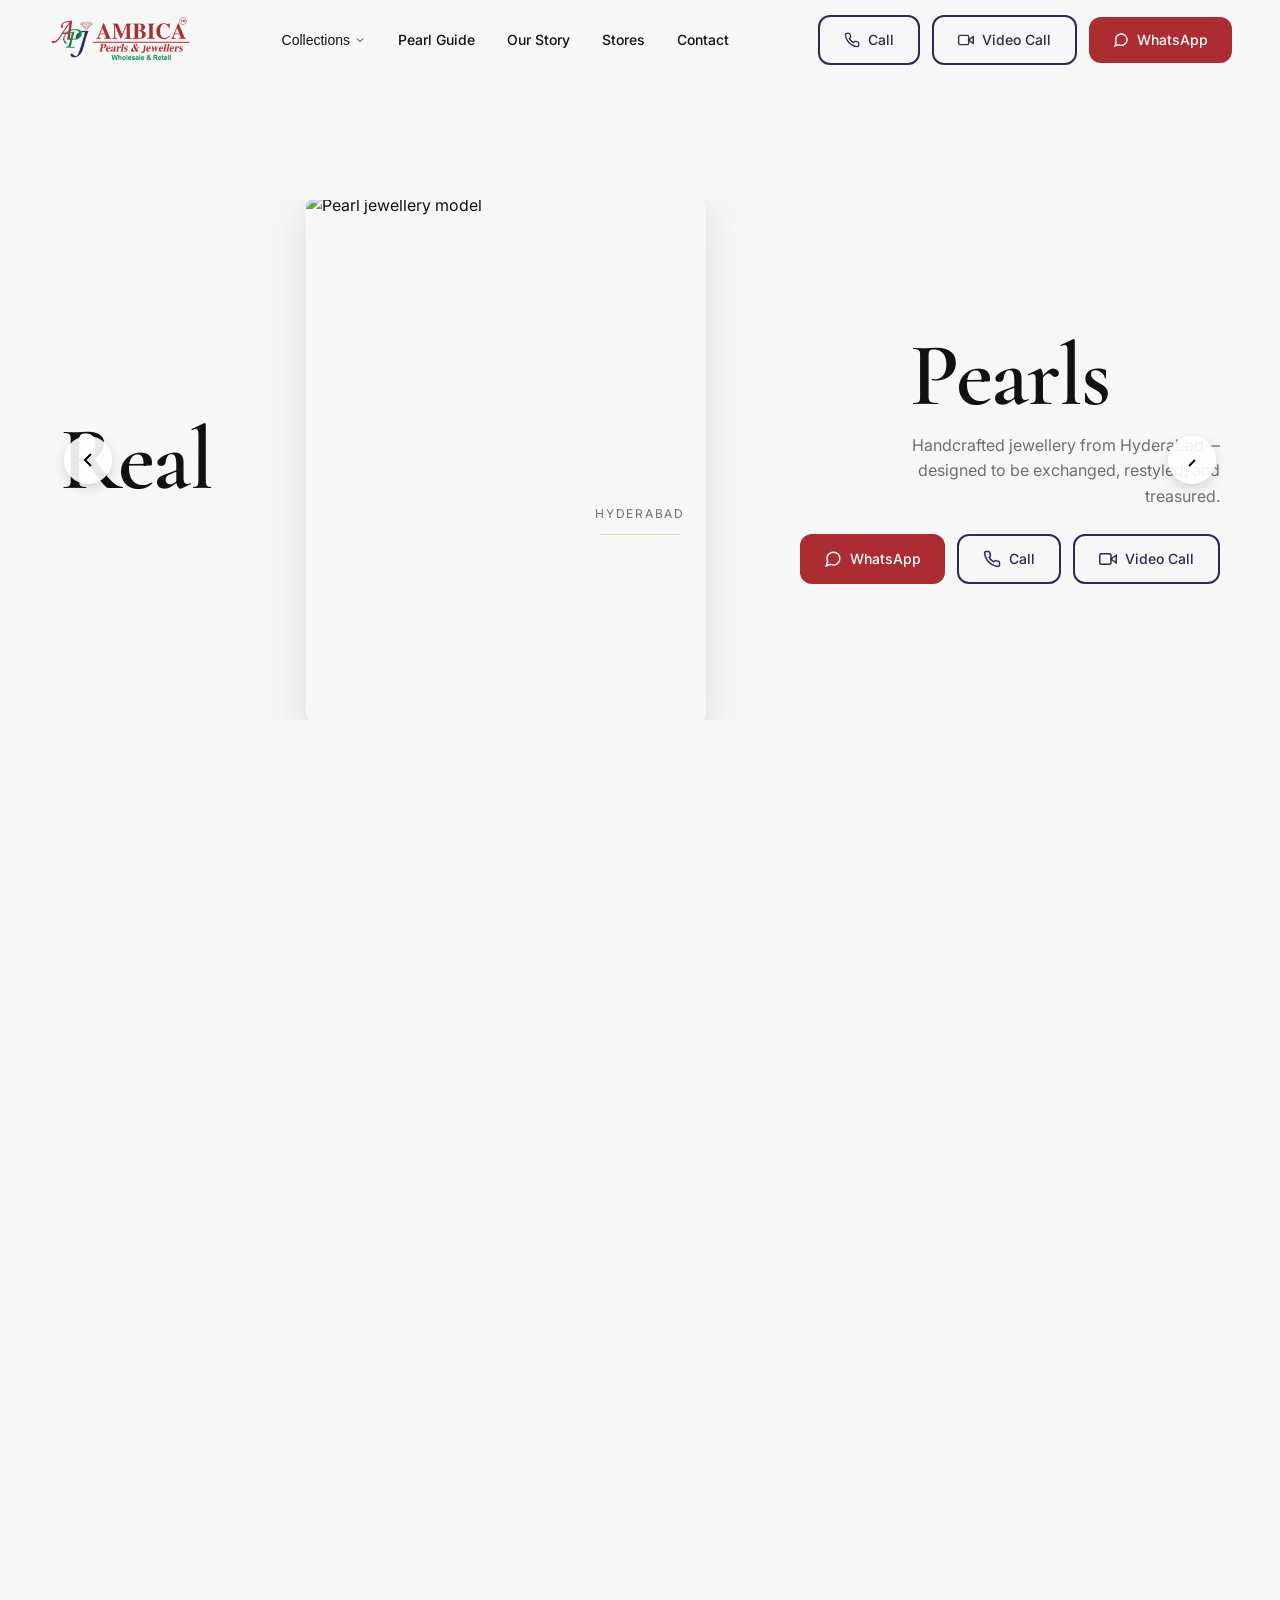
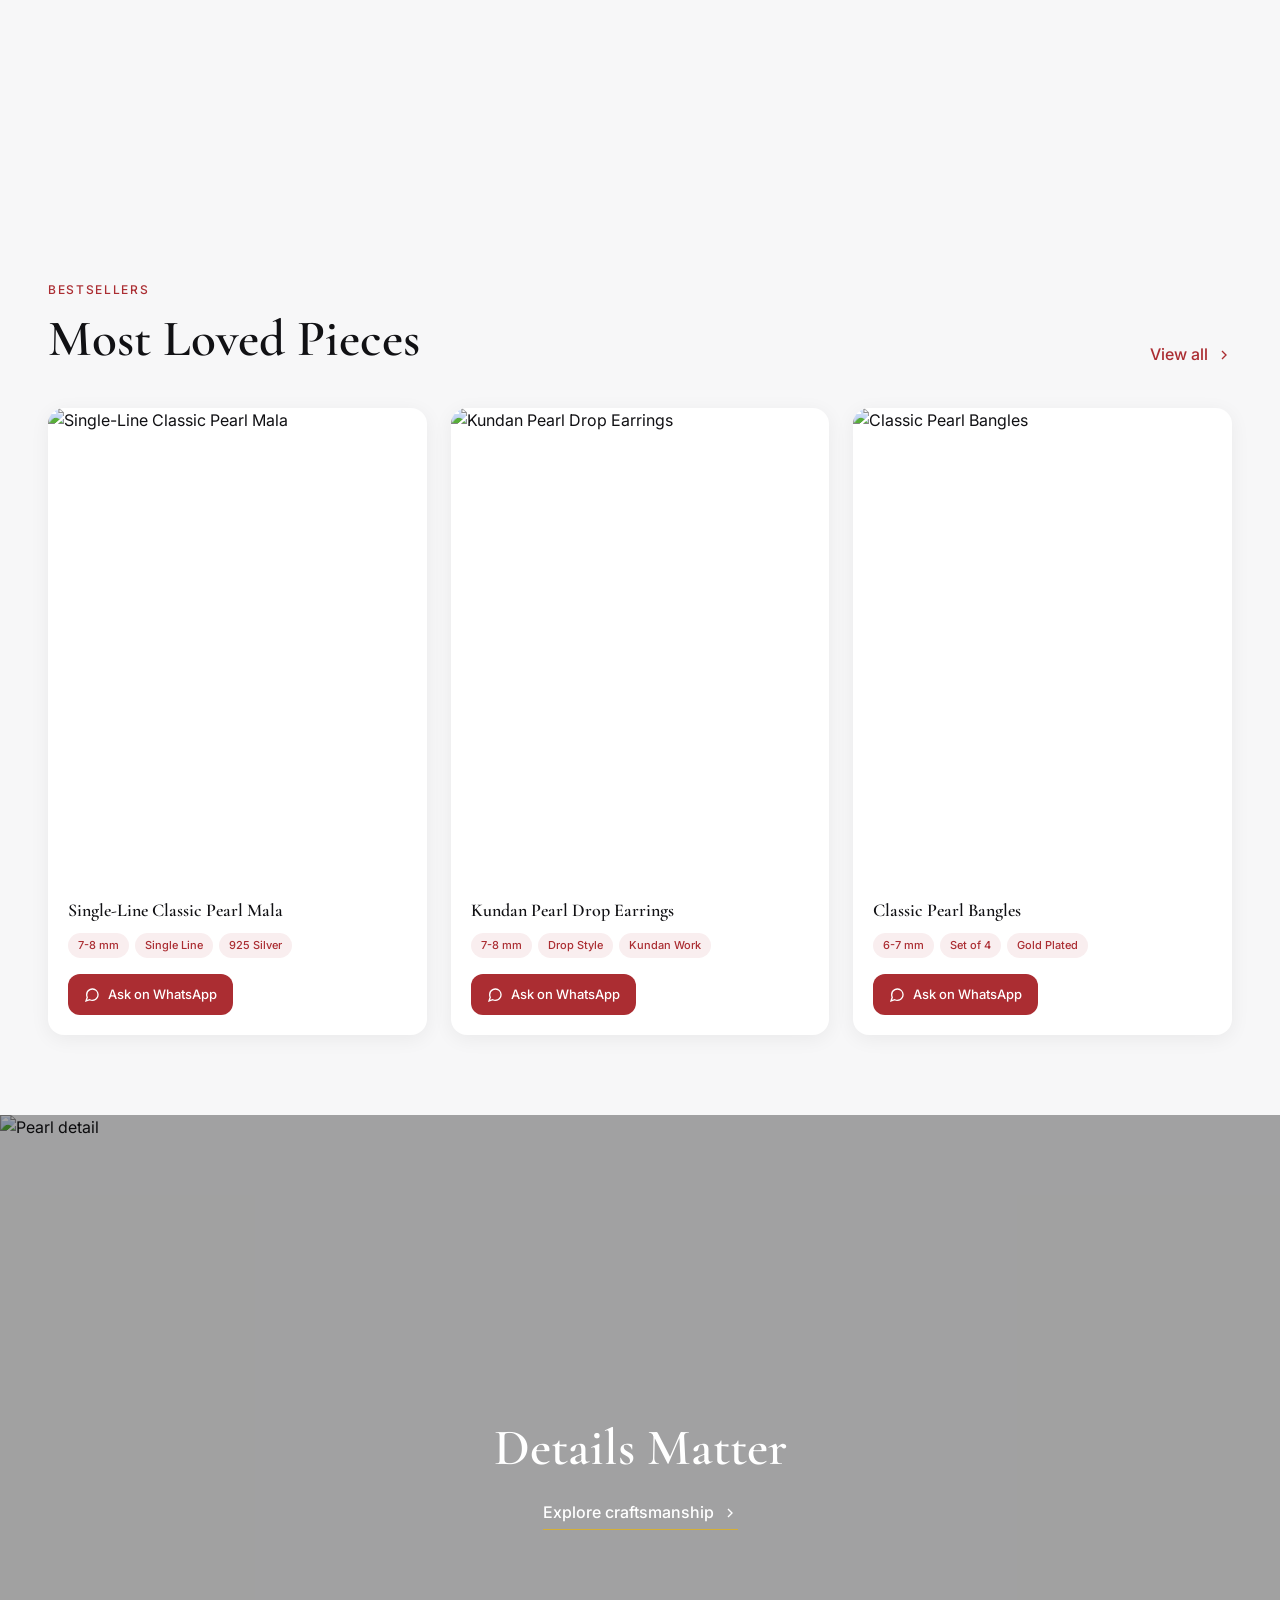
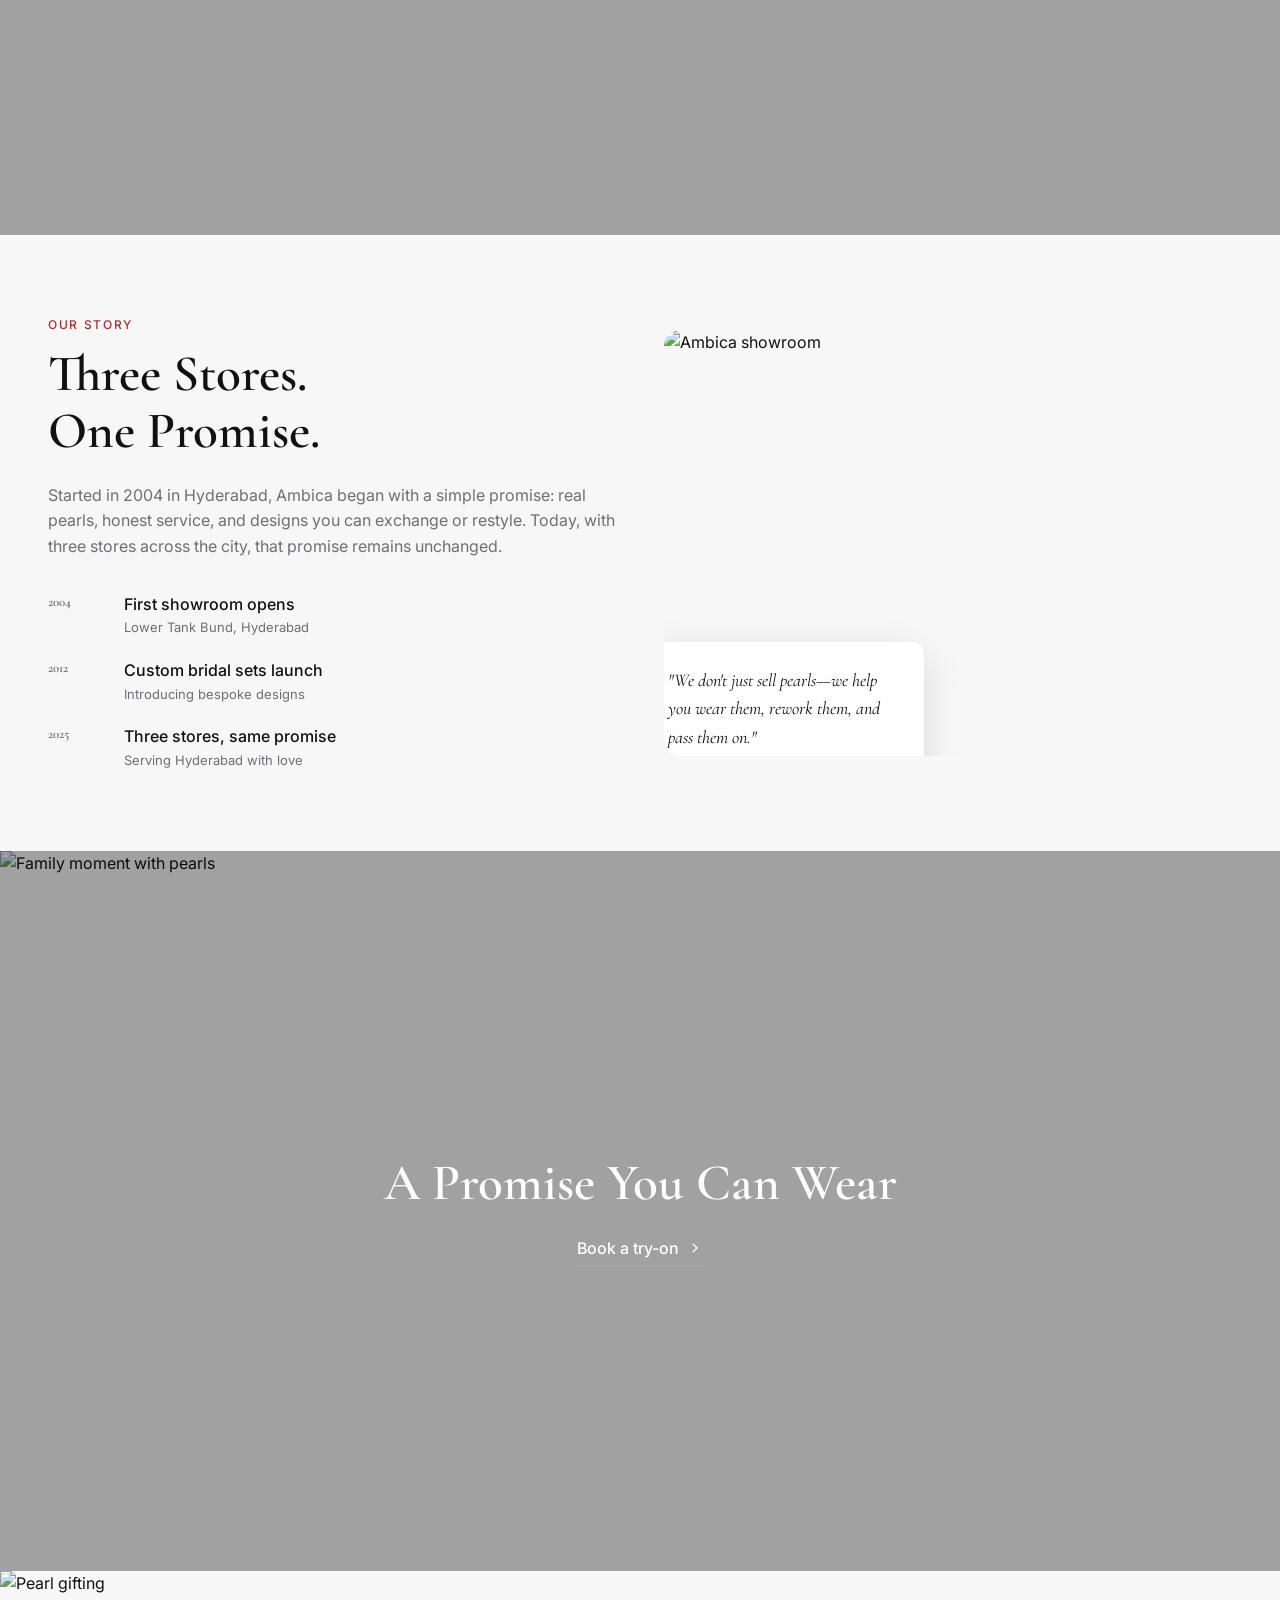
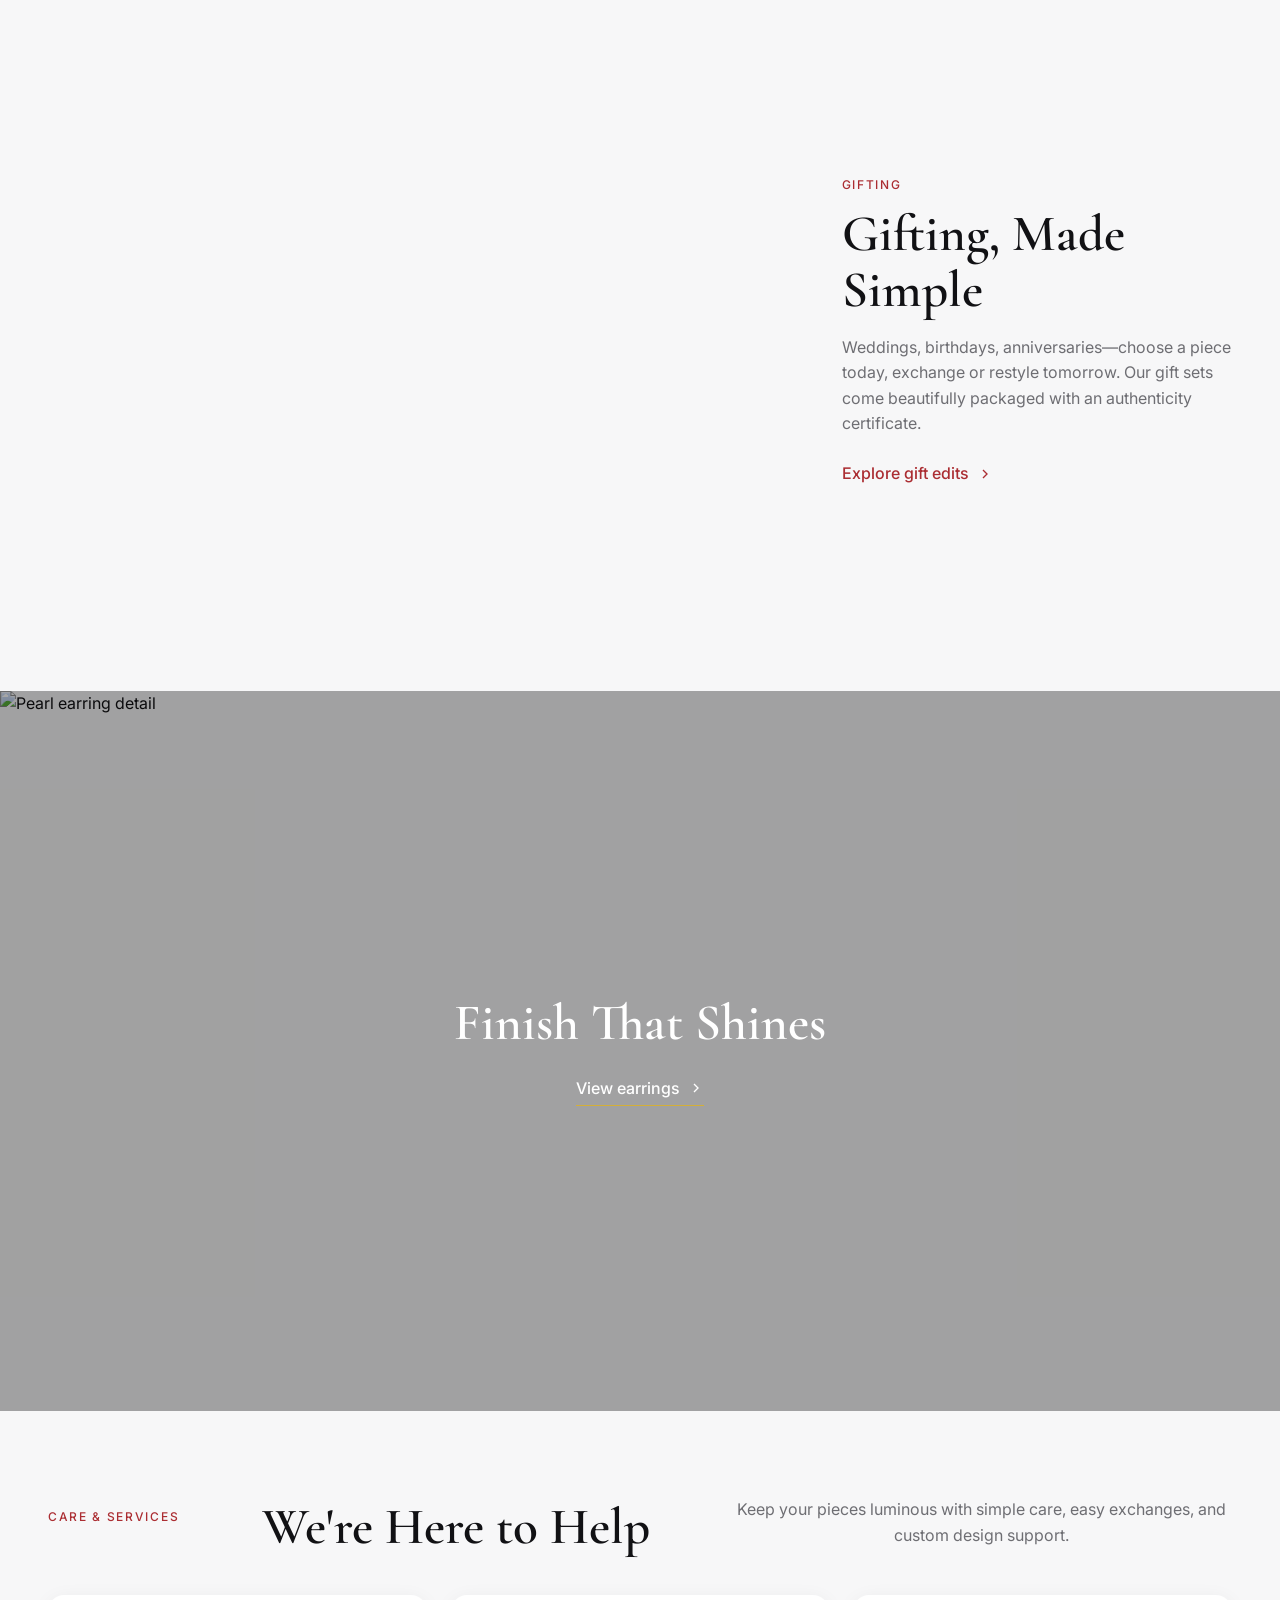
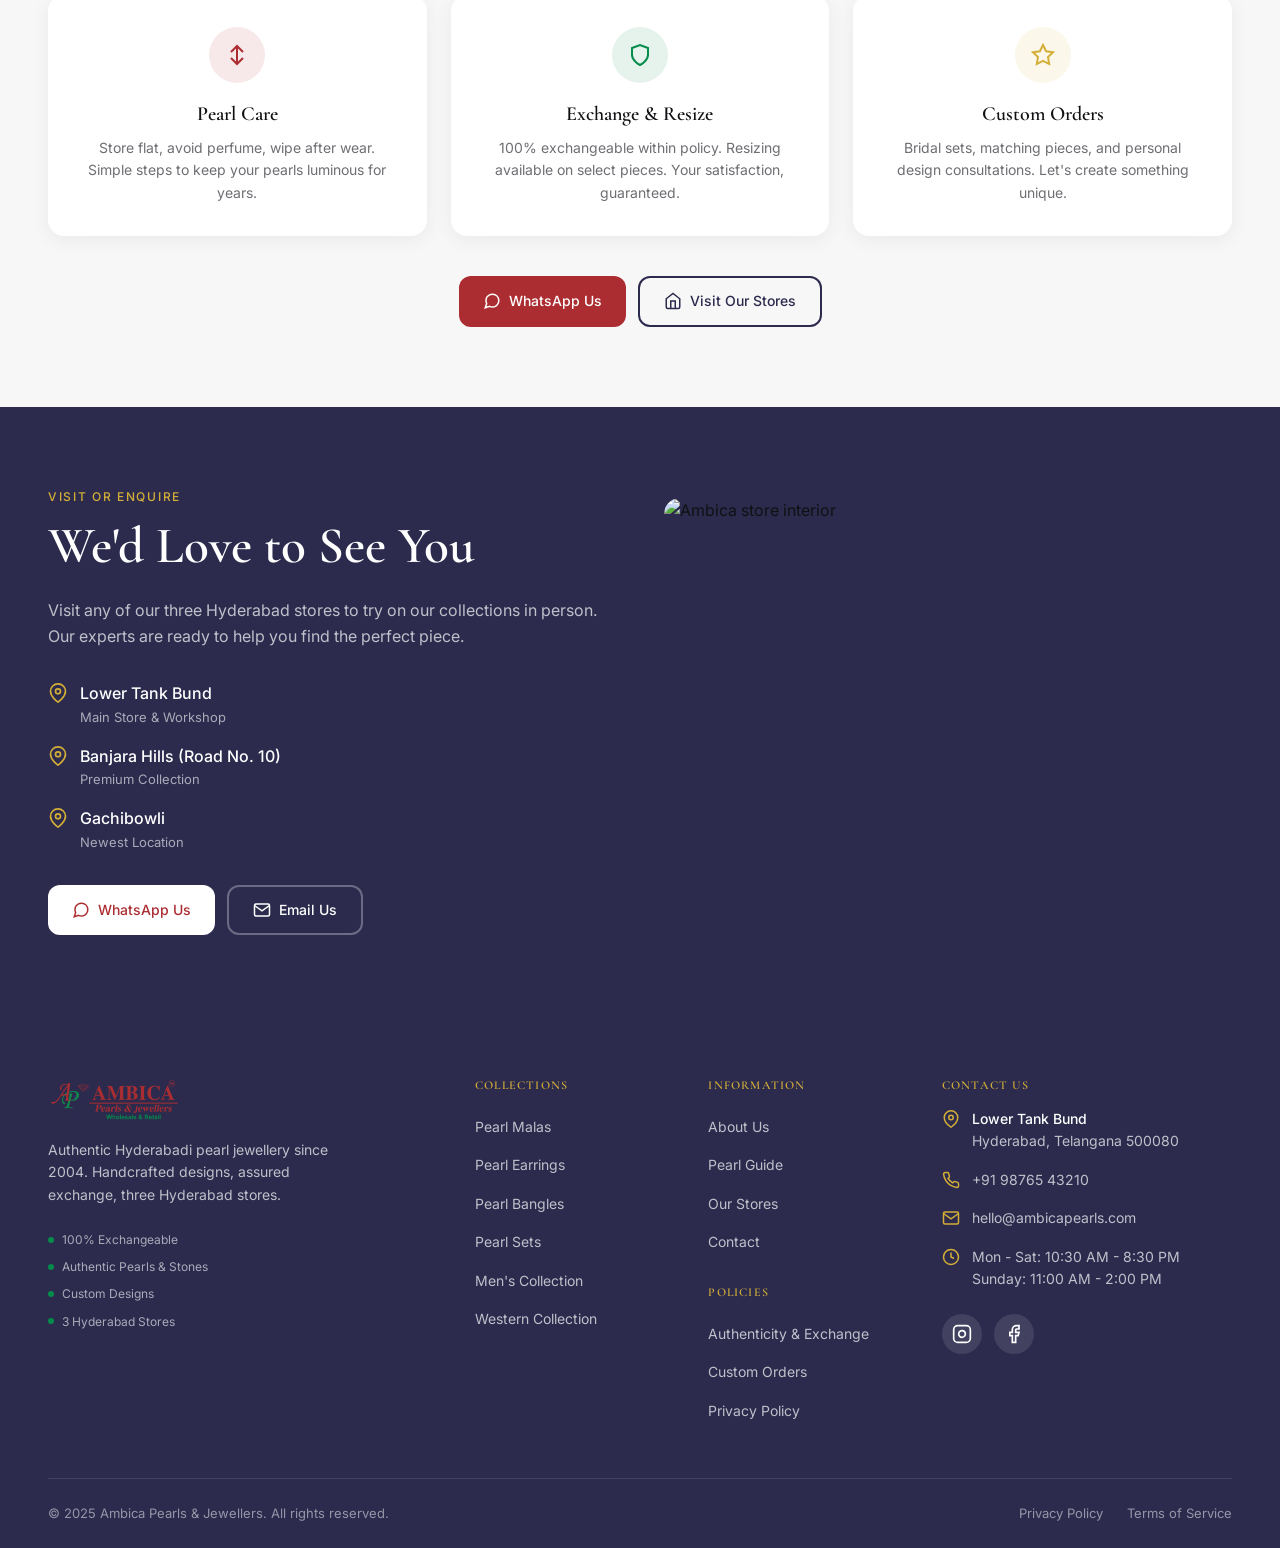
==== index.html @ e0e86882 "first commit" ====
<!DOCTYPE html>
<html lang="en">
<head>
    <meta charset="UTF-8">
    <meta name="viewport" content="width=device-width, initial-scale=1.0">
    <title>Ambica Pearls & Jewellers - Real Hyderabadi Pearl Jewellery</title>
    <meta name="description" content="Authentic pearls, handcrafted designs, assured exchange from our Hyderabad showrooms. Since 2004.">
    <link rel="preconnect" href="https://fonts.googleapis.com">
    <link rel="preconnect" href="https://fonts.gstatic.com" crossorigin>
    <link href="https://fonts.googleapis.com/css2?family=Bebas+Neue&family=Cormorant+Garamond:wght@400;500;600;700&family=Inter:wght@300;400;500;600;700&family=Great+Vibes&display=swap" rel="stylesheet">
    <style>
        :root {
            --primary: #ab2d32;
            --primary-dark: #8a2529;
            --navy: #2c2b4e;
            --secondary: #058c4b;
            --pearl: #f7f7f8;
            --gold: #d4af37;
            --text-dark: #111114;
            --text-muted: #6E6E73;
            --white: #ffffff;
        }
        * { box-sizing: border-box; margin: 0; padding: 0; }
        html { scroll-behavior: smooth; }
        body { 
            font-family: 'Inter', -apple-system, BlinkMacSystemFont, sans-serif; 
            background: var(--pearl); 
            color: var(--text-dark); 
            line-height: 1.6; 
        }
        img { max-width: 100%; height: auto; display: block; }
        a { text-decoration: none; color: inherit; }
        h1, h2, h3, h4 { font-family: 'Cormorant Garamond', serif; font-weight: 600; line-height: 1.1; }
        h1 { font-size: clamp(48px, 7vw, 112px); letter-spacing: -0.02em; }
        h2 { font-size: clamp(32px, 4vw, 56px); }
        h3 { font-size: clamp(20px, 2vw, 28px); }
        .container { width: 100%; max-width: 1280px; margin: 0 auto; padding: 0 24px; }
        .btn { display: inline-flex; align-items: center; justify-content: center; gap: 8px; padding: 12px 24px; border-radius: 12px; font-size: 14px; font-weight: 500; transition: all 0.3s ease; cursor: pointer; border: none; }
        .btn-primary { background: var(--primary); color: var(--white); }
        .btn-primary:hover { background: var(--primary-dark); transform: translateY(-2px); }
        .btn-outline { background: transparent; color: var(--navy); border: 2px solid var(--navy); }
        .btn-outline:hover { background: var(--navy); color: var(--white); }
        .btn-light { background: var(--white); color: var(--primary); }
        .btn-sm { padding: 10px 16px; font-size: 13px; }
        .section-label { display: block; font-size: 12px; text-transform: uppercase; letter-spacing: 0.14em; color: var(--primary); margin-bottom: 12px; font-weight: 500; }
        .section-label.light { color: var(--gold); }
        .link-arrow { display: inline-flex; align-items: center; gap: 8px; color: var(--primary); font-weight: 500; transition: all 0.3s ease; }
        .link-arrow:hover { gap: 12px; }
        .link-underline { display: inline-flex; align-items: center; gap: 8px; color: var(--white); border-bottom: 1px solid var(--gold); padding-bottom: 4px; transition: all 0.3s ease; }
        .link-underline:hover { color: var(--gold); }
        
        /* Header */
        .header { position: fixed; top: 0; left: 0; right: 0; z-index: 1000; background: transparent; transition: all 0.3s ease; }
        .header.scrolled { background: rgba(255, 255, 255, 0.95); backdrop-filter: blur(10px); box-shadow: 0 2px 10px rgba(0,0,0,0.05); }
        .header-inner { display: flex; align-items: center; justify-content: space-between; height: 80px; }
        .logo { display: flex; align-items: baseline; gap: 8px; }
        .logo-main { font-family: 'Cormorant Garamond', serif; font-size: 28px; font-weight: 600; color: var(--navy); }
        .logo-sub { font-family: 'Great Vibes', cursive; font-size: 20px; color: var(--gold); }
        .nav-desktop { display: none; align-items: center; gap: 32px; }
        .nav-link { font-size: 14px; font-weight: 500; color: var(--text-dark); transition: all 0.3s ease; display: flex; align-items: center; gap: 4px; background: none; border: none; cursor: pointer; }
        .nav-link:hover { color: var(--primary); }
        .nav-dropdown { position: relative; }
        .dropdown-menu { position: absolute; top: 100%; left: 0; margin-top: 8px; background: var(--white); border-radius: 12px; box-shadow: 0 12px 40px rgba(0,0,0,0.12); padding: 8px 0; min-width: 200px; opacity: 0; visibility: hidden; transform: translateY(-10px); transition: all 0.3s ease; }
        .nav-dropdown:hover .dropdown-menu { opacity: 1; visibility: visible; transform: translateY(0); }
        .dropdown-menu a { display: block; padding: 10px 20px; font-size: 14px; color: var(--text-dark); transition: all 0.3s ease; }
        .dropdown-menu a:hover { background: var(--pearl); color: var(--primary); }
        .header-actions { display: none; align-items: center; gap: 12px; }
        .menu-toggle { display: flex; align-items: center; justify-content: center; width: 44px; height: 44px; background: none; border: none; cursor: pointer; color: var(--navy); }
        
        /* Mobile Menu */
        .mobile-menu { position: fixed; top: 0; left: 0; right: 0; bottom: 0; background: var(--white); z-index: 1100; transform: translateX(100%); transition: transform 0.3s ease; overflow-y: auto; }
        .mobile-menu.active { transform: translateX(0); }
        .mobile-menu-header { display: flex; align-items: center; justify-content: space-between; padding: 20px 24px; border-bottom: 1px solid rgba(0,0,0,0.08); }
        .menu-close { width: 44px; height: 44px; display: flex; align-items: center; justify-content: center; background: none; border: none; cursor: pointer; }
        .mobile-menu-content { padding: 24px; }
        .mobile-section { margin-bottom: 24px; }
        .mobile-section h4 { font-size: 12px; text-transform: uppercase; letter-spacing: 0.1em; color: var(--text-muted); margin-bottom: 12px; }
        .mobile-section a { display: block; padding: 12px 0; font-size: 16px; color: var(--text-dark); border-bottom: 1px solid rgba(0,0,0,0.05); }
        .mobile-section a:hover { color: var(--primary); }
        .mobile-actions { display: flex; flex-direction: column; gap: 12px; margin-top: 32px; }
        .mobile-actions .btn { justify-content: center; }
        
        /* Hero Section */
        .hero { position: relative; min-height: 100vh; display: flex; align-items: center; justify-content: center; background: var(--pearl); padding: 100px 24px 80px; overflow: hidden; }
        .hero-carousel {
            position: relative;
            width: 100%;
            min-height: 520px;
            display: flex;
            align-items: center;
            justify-content: center;
            overflow: hidden;
        }
        .carousel-container {
            position: relative;
            width: 100%;
            height: 100%;
        }
        .carousel-slide {
            position: absolute;
            top: 0;
            left: 0;
            width: 100%;
            height: 100%;
            display: flex;
            align-items: center;
            justify-content: center;
            opacity: 0;
            transition: opacity 0.6s ease;
        }
        .carousel-slide.active {
            opacity: 1;
            z-index: 1;
        }
        .hero-badge { position: absolute; top: 40px; left: 50%; transform: translateX(-50%); text-align: center; z-index: 10; }
        .hero-badge span { font-size: 12px; text-transform: uppercase; letter-spacing: 0.14em; color: var(--text-muted); }
        .hero-line { width: 80px; height: 1px; background: var(--gold); margin: 8px auto 0; opacity: 0.35; }
        .hero-content {
            display: flex;
            flex-direction: column;
            align-items: center;
            text-align: center;
            gap: 32px;
            width: 100%;
            max-width: 1200px;
            position: relative;
            z-index: 5;
            padding: 0 20px;
        }
        .hero-headline-left, .hero-headline-right { z-index: 10; }
        .hero-headline-left {
            min-height: 72px;
            display: flex;
            align-items: center;
            justify-content: center;
        }
        .hero-headline-right {
            min-height: 200px;
            display: flex;
            flex-direction: column;
            align-items: center;
            justify-content: flex-start;
        }
        .hero-headline-left h1, .hero-headline-right h1 { color: var(--text-dark); line-height: 0.9; }
        .hero-portrait {
            width: 280px;
            max-width: 100%;
            aspect-ratio: 3/4;
            border-radius: 16px;
            overflow: hidden;
            box-shadow: 0 12px 40px rgba(0,0,0,0.12);
            flex-shrink: 0;
        }
        .hero-portrait img { width: 100%; height: 100%; object-fit: cover; }
        .hero-headline-right p { max-width: 320px; margin: 16px auto 0; color: var(--text-muted); font-size: 16px; }
        .hero-buttons { display: flex; gap: 12px; justify-content: center; margin-top: 24px; flex-wrap: wrap; }
        .hero-micro { position: absolute; bottom: 40px; left: 24px; right: 24px; display: flex; justify-content: space-between; font-size: 13px; color: var(--text-muted); }
        .carousel-btn {
            position: absolute;
            top: 50%;
            transform: translateY(-50%);
            background: rgba(255,255,255,0.9);
            border: none;
            width: 48px;
            height: 48px;
            border-radius: 50%;
            display: flex;
            align-items: center;
            justify-content: center;
            cursor: pointer;
            transition: all 0.3s ease;
            z-index: 20;
            box-shadow: 0 4px 12px rgba(0,0,0,0.15);
        }
        .carousel-btn:hover {
            background: var(--primary);
            color: white;
        }
        .carousel-btn-prev {
            left: 16px;
        }
        .carousel-btn-next {
            right: 16px;
        }
        @media (min-width: 768px) {
            .carousel-btn-prev { left: 40px; }
            .carousel-btn-next { right: 40px; }
        }
        .carousel-indicators {
            position: absolute;
            bottom: 60px;
            left: 50%;
            transform: translateX(-50%);
            display: flex;
            gap: 12px;
            z-index: 20;
        }
        .carousel-indicator {
            width: 12px;
            height: 12px;
            border-radius: 50%;
            border: 2px solid rgba(0,0,0,0.3);
            background: transparent;
            cursor: pointer;
            transition: all 0.3s ease;
        }
        .carousel-indicator.active {
            background: var(--primary);
            border-color: var(--primary);
        }
        
        /* Statement Section - Horizontal Scrolling Version */
        .panel .statement-image {
            position: absolute;
            inset: 0;
        }
        .panel .statement-image img {
            width: 100%;
            height: 100%;
            object-fit: cover;
            object-position: center;
        }
        .panel .statement-overlay {
            position: absolute;
            inset: 0;
            background: linear-gradient(180deg, rgba(0,0,0,0.6) 0%, rgba(0,0,0,0.3) 100%);
            pointer-events: none;
        }
        .panel .statement-content {
            position: absolute;
            inset: 0;
            z-index: 1;
            display: flex;
            flex-direction: column;
            align-items: center;
            justify-content: center;
            text-align: center;
            padding: 24px;
            color: var(--white);
        }
        .panel .statement-content h2 {
            max-width: 800px;
            margin-bottom: 24px;
            font-size: clamp(36px, 5vw, 64px);
            line-height: 1.1;
        }
        .panel .statement-content .link-underline {
            color: white;
            text-decoration: none;
            font-weight: 500;
            display: inline-flex;
            align-items: center;
            gap: 8px;
            transition: all 0.3s ease;
            margin-bottom: 60px;
        }
        .panel .statement-content .link-underline:hover {
            transform: translateX(4px);
        }
        
        /* Regular Statement Sections - Fixed */
        .statement-section { position: relative; height: 80vh; min-height: 500px; overflow: hidden; }
        .statement-section .statement-image { position: absolute; inset: 0; }
        .statement-section .statement-image img { width: 100%; height: 100%; object-fit: cover; object-position: center; }
        .statement-section .statement-overlay { position: absolute; inset: 0; background: rgba(0,0,0,0.35); pointer-events: none; }
        .statement-section .statement-content { position: absolute; inset: 0; z-index: 1; display: flex; flex-direction: column; align-items: center; justify-content: center; text-align: center; padding: 24px; color: var(--white); }
        .statement-section .statement-content h2 { max-width: 800px; margin-bottom: 24px; font-size: clamp(32px, 4vw, 56px); line-height: 1.1; }
        .statement-section .statement-content .link-underline { color: white; text-decoration: none; font-weight: 500; display: inline-flex; align-items: center; gap: 8px; transition: all 0.3s ease; }
        .statement-section .statement-content .link-underline:hover { transform: translateX(4px); }
        
        /* Collections Panel - Horizontal Scrolling Version */
        .panel .collections-image {
            position: absolute;
            inset: 0;
        }
        .panel .collections-image img {
            width: 100%;
            height: 100%;
            object-fit: cover;
            object-position: center;
        }
        .panel .collections-content {
            position: absolute;
            inset: 0;
            z-index: 1;
            display: flex;
            flex-direction: column;
            justify-content: center;
            padding: 48px 24px;
            background: rgba(255,255,255,0.95);
            backdrop-filter: blur(10px);
            max-width: 600px;
            margin: 0 auto;
            border-radius: 24px;
            box-shadow: 0 20px 60px rgba(0,0,0,0.1);
        }
        .panel .collections-content .section-label {
            font-size: 12px;
            text-transform: uppercase;
            letter-spacing: 0.14em;
            color: var(--primary);
            margin-bottom: 12px;
        }
        .panel .collections-content h2 {
            font-size: clamp(32px, 4vw, 48px);
            margin-bottom: 20px;
            color: var(--text-dark);
            line-height: 1.1;
        }
        .panel .collections-content p {
            color: var(--text-muted);
            margin-bottom: 30px;
            line-height: 1.6;
        }
        .panel .collections-content .link-arrow {
            color: var(--primary);
            text-decoration: none;
            font-weight: 600;
            display: inline-flex;
            align-items: center;
            gap: 8px;
            transition: all 0.3s ease;
            align-self: flex-start;
        }
        .panel .collections-content .link-arrow:hover {
            transform: translateX(4px);
        }
        
        /* Full-screen panel stack (GSAP wheel animation area) */
        body { 
            overflow-x: hidden; 
            margin: 0;
            padding: 0;
        }
        .full-screen { 
            display: block; 
            width: 100%; 
            height: 100vh; 
            overflow: hidden; 
        }
        #panels {
            position: relative;
            width: 100%;
            height: 100vh;
            overflow: hidden;
        }
        #panels #panels-container {
            position: relative;
            width: 100%;
            height: 100%;
        }
        #panels #panels-container .panel {
            position: absolute;
            inset: 0;
            display: flex;
            align-items: center;
            justify-content: center;
            text-align: center;
            overflow: hidden;
            visibility: hidden;
            opacity: 0;
            will-change: transform, opacity;
        }
        /* Use existing image/content structure as slide background */
        .panel .statement-image,
        .panel .collections-image {
            position: absolute;
            inset: 0;
            width: 100%;
            height: 100%;
        }
        .panel .statement-image img,
        .panel .collections-image img {
            width: 100%;
            height: 100%;
            object-fit: cover;
            object-position: center;
        }
        .panel .statement-content,
        .panel .collections-content {
            position: relative;
            z-index: 2;
            padding: 48px 32px;
            box-sizing: border-box;
        }
        .panel .statement-content h2,
        .panel .collections-content h2 {
            font-size: clamp(32px, 4vw, 56px);
            margin-bottom: 16px;
            color: var(--white);
        }
        .panel .panel-copy {
            display: flex;
            flex-direction: column;
            align-items: center;
            justify-content: center;
            text-align: center;
            color: var(--white);
            font-family: 'Cormorant Garamond', serif;
            text-transform: uppercase;
        }
        .panel .panel-heading {
            font-family: 'Cormorant Garamond', serif;
            font-size: clamp(1rem, 5vw, 5rem);
            font-weight: 400;
            letter-spacing: 0.5em;
            margin-right: -0.5em;
            margin-bottom: 24px;
            line-height: 1.1;
            color: var(--white);
            width: 90vw;
            max-width: 1200px;
            user-select: none;
            -webkit-user-select: none;
        }
        .panel .panel-heading-line {
            color: var(--white);
        }
        .panel .panel-heading-name {
            display: block;
            margin-top: 0.2em;
            color: #05007e;
            letter-spacing: 0.5em;
            margin-right: -0.5em;
            user-select: none;
            -webkit-user-select: none;
            -webkit-tap-highlight-color: transparent;
        }
        .panel .panel-copy .link-underline {
            color: hsl(0, 0%, 85%);
            border-bottom-color: var(--gold);
            font-family: 'Cormorant Garamond', serif;
            letter-spacing: 0.2em;
            text-transform: uppercase;
        }
        .panel .collections-content p {
            font-size: 16px;
            margin-bottom: 24px;
            max-width: 520px;
            line-height: 1.6;
            margin-left: auto;
            margin-right: auto;
        }
        #panels-container .panel .panels-navigation {
            width: 100%;
            display: -webkit-box;
            display: -ms-flexbox;
            display: flex;
            -webkit-box-pack: end;
            -ms-flex-pack: end;
            justify-content: flex-end;
        }
        #panels #panels-container .panel .anchor-panel,
        #panels #panels-container .panel .nav-panel {
            margin-right: 2rem;
        }
        #panels #panels-container .panels-navigation {
            position: absolute;
            width: 100%;
            bottom: 3rem;
            right: 3rem;
            z-index: 10;
        }
        .panel .container {
            max-width: 1400px;
            margin: 0 auto;
            padding: 0 40px;
            height: 100%;
            display: flex;
            align-items: center;
        }
        .panel .row {
            display: flex;
            width: 100%;
            align-items: center;
            gap: 60px;
        }
        .panel .col-6 {
            flex: 0 0 50%;
            max-width: 50%;
        }
        .panel .col-6.d-flex {
            display: flex;
            flex-direction: column;
            padding-left: 80px;
        }
        .panel .col-6 img {
            width: 100%;
            height: 650px;
            object-fit: cover;
            border-radius: 24px;
            box-shadow: 0 30px 80px rgba(0,0,0,0.2);
            transition: transform 0.6s cubic-bezier(0.4, 0, 0.2, 1);
        }
        .panel .col-6 img:hover {
            transform: scale(1.05);
        }
        .panel__number {
            font-size: 120px;
            font-weight: 100;
            color: var(--primary);
            margin-bottom: 30px;
            line-height: 1;
            opacity: 0.3;
            position: absolute;
            top: -20px;
            left: -40px;
        }
        .panel h3 {
            font-size: 48px;
            margin-bottom: 30px;
            color: var(--text-dark);
            line-height: 1.1;
            font-weight: 600;
            position: relative;
            z-index: 2;
        }
        .panel p {
            font-size: 18px;
            color: var(--text-muted);
            margin-bottom: 40px;
            line-height: 1.7;
            max-width: 450px;
            font-weight: 400;
        }
        .panel .link-underline,
        .panel .link-arrow {
            color: var(--primary);
            text-decoration: none;
            font-weight: 600;
            display: inline-flex;
            align-items: center;
            gap: 10px;
            transition: all 0.4s cubic-bezier(0.4, 0, 0.2, 1);
            margin-bottom: 60px;
            font-size: 16px;
            position: relative;
            z-index: 2;
        }
        .panel .link-underline:hover,
        .panel .link-arrow:hover {
            color: var(--primary-dark);
            transform: translateX(8px);
        }
        .panel .link-underline::after,
        .panel .link-arrow::after {
            content: '';
            position: absolute;
            bottom: -4px;
            left: 0;
            width: 0;
            height: 2px;
            background: var(--primary);
            transition: width 0.4s cubic-bezier(0.4, 0, 0.2, 1);
        }
        .panel .link-underline:hover::after,
        .panel .link-arrow:hover::after {
            width: 100%;
        }
        .nav-panel a {
            padding: 16px 32px;
            background: var(--primary);
            color: white;
            text-decoration: none;
            border-radius: 30px;
            font-weight: 600;
            transition: all 0.4s cubic-bezier(0.4, 0, 0.2, 1);
            display: inline-block;
            font-size: 14px;
            text-transform: uppercase;
            letter-spacing: 0.5px;
            box-shadow: 0 8px 25px rgba(0,0,0,0.15);
        }
        .nav-panel a:hover {
            background: var(--primary-dark);
            transform: translateY(-3px);
            box-shadow: 0 12px 35px rgba(0,0,0,0.2);
        }
        .panels-navigation.text-right {
            justify-content: flex-end;
        }
        .panels-navigation .nav-panel {
            margin: 0 12px;
        }
        .green { 
            background: linear-gradient(135deg, #f8f9fa 0%, #e8f5e8 50%, #d4edd4 100%);
            position: relative;
        }
        .green::before {
            content: '';
            position: absolute;
            top: 0;
            left: 0;
            right: 0;
            bottom: 0;
            background: url('data:image/svg+xml,<svg xmlns="http://www.w3.org/2000/svg" viewBox="0 0 100 100"><defs><pattern id="grain" width="100" height="100" patternUnits="userSpaceOnUse"><circle cx="25" cy="25" r="1" fill="%23ffffff" opacity="0.1"/><circle cx="75" cy="75" r="1" fill="%23ffffff" opacity="0.1"/><circle cx="50" cy="10" r="0.5" fill="%23ffffff" opacity="0.1"/><circle cx="10" cy="50" r="0.5" fill="%23ffffff" opacity="0.1"/><circle cx="90" cy="30" r="0.5" fill="%23ffffff" opacity="0.1"/></pattern></defs><rect width="100" height="100" fill="url(%23grain)"/></svg>');
            pointer-events: none;
        }
        .purple { 
            background: linear-gradient(135deg, #f8f5ff 0%, #e8e5ff 50%, #d4d5ff 100%);
            position: relative;
        }
        .purple::before {
            content: '';
            position: absolute;
            top: 0;
            left: 0;
            right: 0;
            bottom: 0;
            background: url('data:image/svg+xml,<svg xmlns="http://www.w3.org/2000/svg" viewBox="0 0 100 100"><defs><pattern id="grain2" width="100" height="100" patternUnits="userSpaceOnUse"><circle cx="25" cy="25" r="1" fill="%23ffffff" opacity="0.1"/><circle cx="75" cy="75" r="1" fill="%23ffffff" opacity="0.1"/><circle cx="50" cy="10" r="0.5" fill="%23ffffff" opacity="0.1"/><circle cx="10" cy="50" r="0.5" fill="%23ffffff" opacity="0.1"/><circle cx="90" cy="30" r="0.5" fill="%23ffffff" opacity="0.1"/></pattern></defs><rect width="100" height="100" fill="url(%23grain2)"/></svg>');
            pointer-events: none;
        }
        .orange { 
            background: linear-gradient(135deg, #fff8f0 0%, #ffe6d6 50%, #ffd4b4 100%);
            position: relative;
        }
        .orange::before {
            content: '';
            position: absolute;
            top: 0;
            left: 0;
            right: 0;
            bottom: 0;
            background: url('data:image/svg+xml,<svg xmlns="http://www.w3.org/2000/svg" viewBox="0 0 100 100"><defs><pattern id="grain3" width="100" height="100" patternUnits="userSpaceOnUse"><circle cx="25" cy="25" r="1" fill="%23ffffff" opacity="0.1"/><circle cx="75" cy="75" r="1" fill="%23ffffff" opacity="0.1"/><circle cx="50" cy="10" r="0.5" fill="%23ffffff" opacity="0.1"/><circle cx="10" cy="50" r="0.5" fill="%23ffffff" opacity="0.1"/><circle cx="90" cy="30" r="0.5" fill="%23ffffff" opacity="0.1"/></pattern></defs><rect width="100" height="100" fill="url(%23grain3)"/></svg>');
            pointer-events: none;
        }
        
        /* Add floating animation */
        @keyframes float {
            0%, 100% { transform: translateY(0px); }
            50% { transform: translateY(-20px); }
        }
        
        .panel .col-6 img {
            animation: float 6s ease-in-out infinite;
        }
        
        /* Enhanced typography */
        .panel h3::before {
            content: '';
            position: absolute;
            bottom: -10px;
            left: 0;
            width: 60px;
            height: 3px;
            background: var(--gold);
            border-radius: 2px;
        }
        
        /* Collections Panel */
        .collections-panel { display: flex; flex-direction: column; min-height: 80vh; }
        .collections-image { height: 50vh; min-height: 300px; }
        .collections-image img { width: 100%; height: 100%; object-fit: cover; }
        .collections-content { display: flex; flex-direction: column; justify-content: center; padding: 48px 24px; background: var(--pearl); }
        .collections-content h2 { margin-bottom: 16px; }
        .collections-content p { color: var(--text-muted); margin-bottom: 24px; max-width: 480px; }
        
        /* Guide Panel */
        .guide-panel { display: flex; flex-direction: column-reverse; min-height: 80vh; }
        .guide-content { display: flex; flex-direction: column; justify-content: center; padding: 48px 24px; background: var(--pearl); }
        .guide-content h2 { margin-bottom: 24px; }
        .guide-list { list-style: none; margin-bottom: 24px; }
        .guide-list li { display: flex; align-items: flex-start; gap: 12px; margin-bottom: 16px; }
        .guide-dot { width: 8px; height: 8px; border-radius: 50%; background: var(--gold); margin-top: 8px; flex-shrink: 0; }
        .guide-list strong { color: var(--text-dark); }
        .guide-list div { color: var(--text-muted); }
        .guide-image { height: 50vh; min-height: 300px; }
        .guide-image img { width: 100%; height: 100%; object-fit: cover; }
        
        /* Bestsellers Section */
        .bestsellers { padding: 80px 0; }
        .section-header { display: flex; flex-direction: column; gap: 16px; margin-bottom: 40px; }
        .section-header.center { text-align: center; align-items: center; }
        .section-header h2 { margin-top: 8px; }
        .section-header p { color: var(--text-muted); max-width: 500px; }
        .products-grid { display: grid; grid-template-columns: repeat(auto-fill, minmax(280px, 1fr)); gap: 24px; }
        
        /* Product Card */
        .product-card { background: var(--white); border-radius: 16px; overflow: hidden; box-shadow: 0 4px 20px rgba(0,0,0,0.06); transition: all 0.3s ease; }
        .product-card:hover { transform: translateY(-8px); box-shadow: 0 12px 40px rgba(0,0,0,0.12); }
        .product-image { position: relative; aspect-ratio: 4/5; overflow: hidden; }
        .product-image img { width: 100%; height: 100%; object-fit: cover; transition: transform 0.5s ease; }
        .product-card:hover .product-image img { transform: scale(1.05); }
        .product-overlay { position: absolute; inset: 0; background: rgba(0,0,0,0.4); display: flex; align-items: center; justify-content: center; gap: 12px; opacity: 0; transition: all 0.3s ease; }
        .product-card:hover .product-overlay { opacity: 1; }
        .product-info { padding: 20px; }
        .product-info h3 { font-size: 18px; margin-bottom: 12px; color: var(--text-dark); }
        .product-specs { display: flex; flex-wrap: wrap; gap: 6px; margin-bottom: 16px; }
        .spec-chip { display: inline-flex; padding: 4px 10px; background: rgba(171,45,50,0.08); color: var(--primary); font-size: 11px; font-weight: 500; border-radius: 20px; }
        .btn-icon { width: 44px; height: 44px; display: flex; align-items: center; justify-content: center; border-radius: 50%; background: var(--primary); color: var(--white); transition: all 0.3s ease; }
        .btn-icon:hover { background: var(--primary-dark); transform: scale(1.05); }
        .btn-icon.btn-white { background: var(--white); color: var(--navy); }
        .btn-icon.btn-white:hover { background: var(--pearl); }
        
        /* Story Section */
        .story-section { padding: 80px 0; }
        .story-grid { display: grid; gap: 48px; }
        .story-content h2 { margin: 12px 0 24px; }
        .story-content > p { color: var(--text-muted); margin-bottom: 32px; }
        .timeline { display: flex; flex-direction: column; gap: 20px; }
        .timeline-item { display: flex; gap: 16px; }
        .timeline-year { font-family: 'Cormorant Garamond', serif; font-size: 24px; font-weight: 600; color: var(--gold); min-width: 60px; }
        .timeline-item div { display: flex; flex-direction: column; }
        .timeline-item strong { color: var(--text-dark); font-weight: 500; }
        .timeline-item span { font-size: 13px; color: var(--text-muted); }
        .story-image { position: relative; border-radius: 16px; overflow: hidden; }
        .story-image img { width: 100%; aspect-ratio: 4/3; object-fit: cover; }
        .story-quote { position: absolute; bottom: -20px; left: -20px; background: var(--white); padding: 24px; border-radius: 12px; box-shadow: 0 12px 40px rgba(0,0,0,0.12); max-width: 280px; }
        .story-quote p { font-family: 'Cormorant Garamond', serif; font-size: 18px; font-style: italic; color: var(--text-dark); }
        
        /* Care Section */
        .care-section { padding: 80px 0; }
        .services-grid { display: grid; grid-template-columns: repeat(auto-fill, minmax(280px, 1fr)); gap: 24px; margin-bottom: 40px; }
        .service-card { background: var(--white); border-radius: 16px; padding: 32px; text-align: center; box-shadow: 0 4px 20px rgba(0,0,0,0.06); }
        .service-icon { width: 56px; height: 56px; display: flex; align-items: center; justify-content: center; border-radius: 50%; margin: 0 auto 20px; }
        .service-icon.red { background: rgba(171,45,50,0.1); color: var(--primary); }
        .service-icon.green { background: rgba(5,140,75,0.1); color: var(--secondary); }
        .service-icon.gold { background: rgba(212,175,55,0.1); color: var(--gold); }
        .service-card h3 { margin-bottom: 12px; font-size: 20px; }
        .service-card p { color: var(--text-muted); font-size: 14px; }
        .care-actions { display: flex; flex-wrap: wrap; gap: 12px; justify-content: center; }
        
        /* Contact CTA */
        .contact-cta { background: var(--navy); padding: 80px 0; }
        .contact-grid { display: grid; gap: 48px; }
        .contact-content { color: var(--white); }
        .contact-content h2 { margin: 12px 0 24px; color: var(--white); }
        .contact-content > p { color: rgba(255,255,255,0.7); margin-bottom: 32px; }
        .store-list { display: flex; flex-direction: column; gap: 16px; margin-bottom: 32px; }
        .store-item { display: flex; align-items: flex-start; gap: 12px; color: var(--gold); }
        .store-item svg { flex-shrink: 0; margin-top: 2px; }
        .store-item div { display: flex; flex-direction: column; }
        .store-item strong { color: var(--white); font-weight: 500; }
        .store-item span { font-size: 13px; color: rgba(255,255,255,0.6); }
        .contact-actions { display: flex; flex-wrap: wrap; gap: 12px; }
        .contact-image { border-radius: 16px; overflow: hidden; }
        .contact-image img { width: 100%; aspect-ratio: 4/3; object-fit: cover; }
        .btn-outline-light { background: transparent; color: var(--white); border: 2px solid rgba(255,255,255,0.3); padding: 12px 24px; border-radius: 12px; font-size: 14px; font-weight: 500; transition: all 0.3s ease; display: inline-flex; align-items: center; gap: 8px; }
        .btn-outline-light:hover { background: rgba(255,255,255,0.1); }
        
        /* Footer */
        .footer { background: var(--navy); color: var(--white); padding: 64px 0 0; }
        .footer-grid { display: grid; grid-template-columns: 1fr; gap: 40px; padding-bottom: 48px; border-bottom: 1px solid rgba(255,255,255,0.1); }
        .footer-brand .logo-main { color: var(--white); }
        .footer-brand > p { color: rgba(255,255,255,0.7); margin: 16px 0 24px; font-size: 14px; max-width: 300px; }
        .trust-badges { display: flex; flex-direction: column; gap: 8px; }
        .badge { display: flex; align-items: center; gap: 8px; font-size: 12px; color: rgba(255,255,255,0.6); }
        .badge span { width: 6px; height: 6px; border-radius: 50%; background: var(--secondary); }
        .footer-links h4 { font-size: 12px; text-transform: uppercase; letter-spacing: 0.1em; color: var(--gold); margin-bottom: 16px; }
        .footer-links a { display: block; padding: 8px 0; font-size: 14px; color: rgba(255,255,255,0.7); transition: all 0.3s ease; }
        .footer-links a:hover { color: var(--gold); }
        .mt-4 { margin-top: 24px; }
        .footer-contact h4 { font-size: 12px; text-transform: uppercase; letter-spacing: 0.1em; color: var(--gold); margin-bottom: 16px; }
        .contact-item { display: flex; align-items: flex-start; gap: 12px; margin-bottom: 16px; color: var(--gold); }
        .contact-item svg { flex-shrink: 0; margin-top: 2px; }
        .contact-item div, .contact-item a { display: flex; flex-direction: column; font-size: 14px; color: rgba(255,255,255,0.7); }
        .contact-item strong { color: var(--white); font-weight: 500; }
        .contact-item a:hover { color: var(--gold); }
        .social-links { display: flex; gap: 12px; margin-top: 24px; }
        .social-links a { width: 40px; height: 40px; display: flex; align-items: center; justify-content: center; border-radius: 50%; background: rgba(255,255,255,0.1); color: var(--white); transition: all 0.3s ease; }
        .social-links a:hover { background: var(--gold); color: var(--navy); }
        .footer-bottom { display: flex; flex-direction: column; gap: 16px; padding: 24px 0; font-size: 13px; color: rgba(255,255,255,0.5); }
        .footer-legal { display: flex; gap: 24px; }
        .footer-legal a:hover { color: var(--white); }
        
        /* Mobile Bottom Bar */
        .mobile-bottom-bar { position: fixed; bottom: 0; left: 0; right: 0; background: var(--white); border-top: 1px solid rgba(0,0,0,0.08); display: flex; justify-content: space-around; padding: 12px; z-index: 1000; box-shadow: 0 -4px 20px rgba(0,0,0,0.08); }
        .mobile-action { display: flex; flex-direction: column; align-items: center; gap: 4px; padding: 4px 16px; }
        .mobile-action span { font-size: 10px; font-weight: 500; color: var(--text-dark); }
        .mobile-icon { width: 40px; height: 40px; display: flex; align-items: center; justify-content: center; border-radius: 50%; }
        .mobile-icon.primary { background: var(--primary); color: var(--white); }
        .mobile-icon.outline { border: 2px solid var(--navy); color: var(--navy); }
        .mobile-icon.secondary { background: var(--secondary); color: var(--white); }
        body::after { content: ''; display: block; height: 80px; }
        
        /* Responsive */
        @media (min-width: 768px) {
            .container { padding: 0 48px; }
            .hero-content { flex-direction: row; justify-content: space-between; align-items: center; text-align: left; }
            .hero-headline-right { text-align: right; }
            .hero-headline-right p { margin-left: auto; margin-right: 0; }
            .hero-buttons { justify-content: flex-end; }
            .hero-portrait { width: 340px; }
            .collections-panel, .guide-panel { flex-direction: row; }
            .collections-image, .guide-image { width: 62%; height: auto; }
            .collections-content, .guide-content { width: 38%; padding: 64px 48px; }
            .guide-panel { flex-direction: row-reverse; }
            .section-header { flex-direction: row; justify-content: space-between; align-items: flex-end; }
            .story-grid { grid-template-columns: 1fr 1fr; align-items: center; }
            .contact-grid { grid-template-columns: 1fr 1fr; align-items: center; }
            .footer-grid { grid-template-columns: 2fr 1fr 1fr 1.5fr; }
            .footer-bottom { flex-direction: row; justify-content: space-between; align-items: center; }
        }
        @media (min-width: 1024px) {
            .nav-desktop, .header-actions { display: flex; }
            .menu-toggle { display: none; }
            .mobile-bottom-bar { display: none; }
            body::after { display: none; }
            .hero-portrait { width: 400px; }
        }
        /* Scroll reveal animation (used by main.js) */
        .reveal {
            opacity: 0;
            transform: translateY(30px);
            transition: opacity 0.6s ease, transform 0.6s ease;
        }
        .reveal.active {
            opacity: 1;
            transform: translateY(0);
        }
    </style>
</head>
<body class="home-page">
    <!-- Header -->
    <header class="header" id="header">
        <div class="container">
            <div class="header-inner">
                <a href="index.html" class="logo">
                    <img src="images/LOGO.png" alt="Ambica Pearls & Jewellers" style="height: 48px; width: auto;">
                </a>
                
                <nav class="nav-desktop">
                    <div class="nav-dropdown">
                        <button class="nav-link">Collections <svg width="12" height="12" viewBox="0 0 24 24" fill="none" stroke="currentColor" stroke-width="2"><path d="M6 9l6 6 6-6"/></svg></button>
                        <div class="dropdown-menu">
                            <a href="category-pearl.html">Pearl Collection</a>
                            <a href="category-ruby.html">Ruby Collection</a>
                            <a href="category-emerald.html">Emerald Collection</a>
                            <a href="category-rose-quartz.html">Rose Quartz Collection</a>
                            <a href="category-blue-sapphire.html">Blue Sapphire Collection</a>
                            <a href="category-gomedagam.html">Gomedagam Collection</a>
                            <a href="category-coral.html">Coral Collection</a>
                            <a href="category-zircon.html">Zircon Collection</a>
                            <a href="category-yellow-sapphire.html">Yellow Sapphire Collection</a>
                            <a href="category-opal.html">Opal Collection</a>
                            <a href="category-turquoise.html">Turquoise Collection</a>
                            <a href="category-amethyst.html">Amethyst Collection</a>
                        </div>
                    </div>
                    <a href="pearl-guide.html" class="nav-link">Pearl Guide</a>
                    <a href="about.html" class="nav-link">Our Story</a>
                    <a href="stores.html" class="nav-link">Stores</a>
                    <a href="contact.html" class="nav-link">Contact</a>
                </nav>
                
                <div class="header-actions">
                    <a href="tel:+919876543210" class="btn btn-outline">
                        <svg width="16" height="16" viewBox="0 0 24 24" fill="none" stroke="currentColor" stroke-width="2"><path d="M22 16.92v3a2 2 0 0 1-2.18 2 19.79 19.79 0 0 1-8.63-3.07 19.5 19.5 0 0 1-6-6 19.79 19.79 0 0 1-3.07-8.67A2 2 0 0 1 4.11 2h3a2 2 0 0 1 2 1.72 12.84 12.84 0 0 0 .7 2.81 2 2 0 0 1-.45 2.11L8.09 9.91a16 16 0 0 0 6 6l1.27-1.27a2 2 0 0 1 2.11-.45 12.84 12.84 0 0 0 2.81.7A2 2 0 0 1 22 16.92z"/></svg>
                        Call
                    </a>
                    <a href="https://wa.me/919876543210?text=Hi%20Ambica%2C%20I'd%20like%20to%20schedule%20a%20video%20call%20to%20see%20your%20pearl%20collections." target="_blank" class="btn btn-outline">
                        <svg width="16" height="16" viewBox="0 0 24 24" fill="none" stroke="currentColor" stroke-width="2"><path d="M23 7l-7 5 7 5V7z"/><rect x="1" y="5" width="15" height="14" rx="2" ry="2"/></svg>
                        Video Call
                    </a>
                    <a href="https://wa.me/919876543210?text=Hi%20Ambica%2C%20I'm%20interested%20in%20your%20pearl%20collections.%20Please%20share%20more%20details." target="_blank" class="btn btn-primary">
                        <svg width="16" height="16" viewBox="0 0 24 24" fill="none" stroke="currentColor" stroke-width="2"><path d="M21 11.5a8.38 8.38 0 0 1-.9 3.8 8.5 8.5 0 0 1-7.6 4.7 8.38 8.38 0 0 1-3.8-.9L3 21l1.9-5.7a8.38 8.38 0 0 1-.9-3.8 8.5 8.5 0 0 1 4.7-7.6 8.38 8.38 0 0 1 3.8-.9h.5a8.48 8.48 0 0 1 8 8v.5z"/></svg>
                        WhatsApp
                    </a>
                </div>
                
                <button class="menu-toggle" id="menuToggle">
                    <svg width="24" height="24" viewBox="0 0 24 24" fill="none" stroke="currentColor" stroke-width="2"><line x1="3" y1="6" x2="21" y2="6"></line><line x1="3" y1="12" x2="21" y2="12"></line><line x1="3" y1="18" x2="21" y2="18"></line></svg>
                </button>
            </div>
        </div>
    </header>
    
    <!-- Mobile Menu -->
    <div class="mobile-menu" id="mobileMenu">
        <div class="mobile-menu-header">
            <a href="index.html" class="logo"><img src="images/LOGO.png" alt="Ambica Pearls & Jewellers" style="height:36px; width:auto;"></a>
            <button class="menu-close" id="menuClose">
                <svg width="24" height="24" viewBox="0 0 24 24" fill="none" stroke="currentColor" stroke-width="2"><line x1="18" y1="6" x2="6" y2="18"></line><line x1="6" y1="6" x2="18" y2="18"></line></svg>
            </button>
        </div>
        <div class="mobile-menu-content">
            <div class="mobile-section">
                <h4>Collections</h4>
                <a href="category-pearl.html">Pearl Collection</a>
                <a href="category-ruby.html">Ruby Collection</a>
                <a href="category-emerald.html">Emerald Collection</a>
                <a href="category-rose-quartz.html">Rose Quartz Collection</a>
                <a href="category-blue-sapphire.html">Blue Sapphire Collection</a>
                <a href="category-gomedagam.html">Gomedagam Collection</a>
                <a href="category-coral.html">Coral Collection</a>
                <a href="category-zircon.html">Zircon Collection</a>
                <a href="category-yellow-sapphire.html">Yellow Sapphire Collection</a>
                <a href="category-opal.html">Opal Collection</a>
                <a href="category-turquoise.html">Turquoise Collection</a>
                <a href="category-amethyst.html">Amethyst Collection</a>
            </div>
            <div class="mobile-section">
                <a href="pearl-guide.html">Pearl Guide</a>
                <a href="about.html">Our Story</a>
                <a href="stores.html">Stores</a>
                <a href="contact.html">Contact</a>
            </div>
            <div class="mobile-actions">
                <a href="https://wa.me/919876543210?text=Hi%20Ambica%2C%20I'm%20interested%20in%20your%20pearl%20collections." target="_blank" class="btn btn-primary">WhatsApp Us</a>
                <a href="tel:+919876543210" class="btn btn-outline">Call Us</a>
                <a href="https://wa.me/919876543210?text=Hi%20Ambica%2C%20I'd%20like%20to%20schedule%20a%20video%20call%20to%20see%20your%20pearl%20collections." target="_blank" class="btn btn-outline">Video Call</a>
            </div>
        </div>
    </div>

    <!-- Hero Section -->
    <section class="hero">
        <div class="hero-carousel">
            <div class="carousel-container">
                <div class="carousel-slide active">
                    <div class="hero-badge">
                        <span>Hyderabad</span>
                        <div class="hero-line"></div>
                    </div>
                    
                    <div class="hero-content">
                        <div class="hero-headline-left">
                            <h1>Real</h1>
                        </div>
                        
                        <div class="hero-portrait">
                            <img src="https://images.unsplash.com/photo-1617038220319-276d3cfab638?w=600&h=800&fit=crop" alt="Pearl jewellery model">
                        </div>
                        
                        <div class="hero-headline-right">
                            <h1>Pearls</h1>
                            <p>Handcrafted jewellery from Hyderabad—designed to be exchanged, restyled, and treasured.</p>
                            <div class="hero-buttons">
                                <a href="https://wa.me/919876543210?text=Hi%20Ambica%2C%20I'm%20interested%20in%20your%20pearl%20collections.%20Please%20share%20more%20details." target="_blank" class="btn btn-primary">
                                    <svg width="18" height="18" viewBox="0 0 24 24" fill="none" stroke="currentColor" stroke-width="2"><path d="M21 11.5a8.38 8.38 0 0 1-.9 3.8 8.5 8.5 0 0 1-7.6 4.7 8.38 8.38 0 0 1-3.8-.9L3 21l1.9-5.7a8.38 8.38 0 0 1-.9-3.8 8.5 8.5 0 0 1 4.7-7.6 8.38 8.38 0 0 1 3.8-.9h.5a8.48 8.48 0 0 1 8 8v.5z"/></svg>
                                    WhatsApp
                                </a>
                                <a href="tel:+919876543210" class="btn btn-outline">
                                    <svg width="18" height="18" viewBox="0 0 24 24" fill="none" stroke="currentColor" stroke-width="2"><path d="M22 16.92v3a2 2 0 0 1-2.18 2 19.79 19.79 0 0 1-8.63-3.07 19.5 19.5 0 0 1-6-6 19.79 19.79 0 0 1-3.07-8.67A2 2 0 0 1 4.11 2h3a2 2 0 0 1 2 1.72 12.84 12.84 0 0 0 .7 2.81 2 2 0 0 1-.45 2.11L8.09 9.91a16 16 0 0 0 6 6l1.27-1.27a2 2 0 0 1 2.11-.45 12.84 12.84 0 0 0 2.81.7A2 2 0 0 1 22 16.92z"/></svg>
                                    Call
                                </a>
                                <a href="https://wa.me/919876543210?text=Hi%20Ambica%2C%20I'd%20like%20to%20schedule%20a%20video%20call%20to%20see%20your%20pearl%20collections." target="_blank" class="btn btn-outline">
                                    <svg width="18" height="18" viewBox="0 0 24 24" fill="none" stroke="currentColor" stroke-width="2"><path d="M23 7l-7 5 7 5V7z"/><rect x="1" y="5" width="15" height="14" rx="2" ry="2"/></svg>
                                    Video Call
                                </a>
                            </div>
                        </div>
                    </div>
                </div>
                <div class="carousel-slide">
                    <div class="hero-badge">
                        <span>Authentic</span>
                        <div class="hero-line"></div>
                    </div>
                    
                    <div class="hero-content">
                        <div class="hero-headline-left">
                            <h1>Timeless</h1>
                        </div>
                        
                        <div class="hero-portrait">
                            <img src="https://southjewellery.com/wp-content/uploads/2022/04/diamond-jewellery-vega-sri.jpg" alt="Pearl necklace model">
                        </div>
                        
                        <div class="hero-headline-right">
                            <h1>Elegance</h1>
                            <p>Traditional designs meet modern craftsmanship in every piece.</p>
                            <div class="hero-buttons">
                                <a href="https://wa.me/919876543210?text=Hi%20Ambica%2C%20I'm%20interested%20in%20your%20pearl%20collections.%20Please%20share%20more%20details." target="_blank" class="btn btn-primary">
                                    <svg width="18" height="18" viewBox="0 0 24 24" fill="none" stroke="currentColor" stroke-width="2"><path d="M21 11.5a8.38 8.38 0 0 1-.9 3.8 8.5 8.5 0 0 1-7.6 4.7 8.38 8.38 0 0 1-3.8-.9L3 21l1.9-5.7a8.38 8.38 0 0 1-.9-3.8 8.5 8.5 0 0 1 4.7-7.6 8.38 8.38 0 0 1 3.8-.9h.5a8.48 8.48 0 0 1 8 8v.5z"/></svg>
                                    WhatsApp
                                </a>
                                <a href="tel:+919876543210" class="btn btn-outline">
                                    <svg width="18" height="18" viewBox="0 0 24 24" fill="none" stroke="currentColor" stroke-width="2"><path d="M22 16.92v3a2 2 0 0 1-2.18 2 19.79 19.79 0 0 1-8.63-3.07 19.5 19.5 0 0 1-6-6 19.79 19.79 0 0 1-3.07-8.67A2 2 0 0 1 4.11 2h3a2 2 0 0 1 2 1.72 12.84 12.84 0 0 0 .7 2.81 2 2 0 0 1-.45 2.11L8.09 9.91a16 16 0 0 0 6 6l1.27-1.27a2 2 0 0 1 2.11-.45 12.84 12.84 0 0 0 2.81.7A2 2 0 0 1 22 16.92z"/></svg>
                                    Call
                                </a>
                                <a href="https://wa.me/919876543210?text=Hi%20Ambica%2C%20I'd%20like%20to%20schedule%20a%20video%20call%20to%20see%20your%20pearl%20collections." target="_blank" class="btn btn-outline">
                                    <svg width="18" height="18" viewBox="0 0 24 24" fill="none" stroke="currentColor" stroke-width="2"><path d="M23 7l-7 5 7 5V7z"/><rect x="1" y="5" width="15" height="14" rx="2" ry="2"/></svg>
                                    Video Call
                                </a>
                            </div>
                        </div>
                    </div>
                </div>
                <div class="carousel-slide">
                    <div class="hero-badge">
                        <span>Exclusive</span>
                        <div class="hero-line"></div>
                    </div>
                    
                    <div class="hero-content">
                        <div class="hero-headline-left">
                            <h1>Limited</h1>
                        </div>
                        
                        <div class="hero-portrait">
                            <img src="https://images.unsplash.com/photo-1630019852942-f89202989a59?w=600&h=800&fit=crop" alt="Pearl earrings model">
                        </div>
                        
                        <div class="hero-headline-right">
                            <h1>Collection</h1>
                            <p>Discover our unique pearl designs available only at Ambica.</p>
                            <div class="hero-buttons">
                                <a href="https://wa.me/919876543210?text=Hi%20Ambica%2C%20I'm%20interested%20in%20your%20pearl%20collections.%20Please%20share%20more%20details." target="_blank" class="btn btn-primary">
                                    <svg width="18" height="18" viewBox="0 0 24 24" fill="none" stroke="currentColor" stroke-width="2"><path d="M21 11.5a8.38 8.38 0 0 1-.9 3.8 8.5 8.5 0 0 1-7.6 4.7 8.38 8.38 0 0 1-3.8-.9L3 21l1.9-5.7a8.38 8.38 0 0 1-.9-3.8 8.5 8.5 0 0 1 4.7-7.6 8.38 8.38 0 0 1 3.8-.9h.5a8.48 8.48 0 0 1 8 8v.5z"/></svg>
                                    WhatsApp
                                </a>
                                <a href="tel:+919876543210" class="btn btn-outline">
                                    <svg width="18" height="18" viewBox="0 0 24 24" fill="none" stroke="currentColor" stroke-width="2"><path d="M22 16.92v3a2 2 0 0 1-2.18 2 19.79 19.79 0 0 1-8.63-3.07 19.5 19.5 0 0 1-6-6 19.79 19.79 0 0 1-3.07-8.67A2 2 0 0 1 4.11 2h3a2 2 0 0 1 2 1.72 12.84 12.84 0 0 0 .7 2.81 2 2 0 0 1-.45 2.11L8.09 9.91a16 16 0 0 0 6 6l1.27-1.27a2 2 0 0 1 2.11-.45 12.84 12.84 0 0 0 2.81.7A2 2 0 0 1 22 16.92z"/></svg>
                                    Call
                                </a>
                                <a href="https://wa.me/919876543210?text=Hi%20Ambica%2C%20I'd%20like%20to%20schedule%20a%20video%20call%20to%20see%20your%20pearl%20collections." target="_blank" class="btn btn-outline">
                                    <svg width="18" height="18" viewBox="0 0 24 24" fill="none" stroke="currentColor" stroke-width="2"><path d="M23 7l-7 5 7 5V7z"/><rect x="1" y="5" width="15" height="14" rx="2" ry="2"/></svg>
                                    Video Call
                                </a>
                            </div>
                        </div>
                    </div>
                </div>
            </div>
            
            <!-- Carousel Controls -->
            <button class="carousel-btn carousel-btn-prev" id="carouselPrev">
                <svg width="24" height="24" viewBox="0 0 24 24" fill="none" stroke="currentColor" stroke-width="2"><path d="M15 18l-6-6 6-6"/></svg>
            </button>
            <button class="carousel-btn carousel-btn-next" id="carouselNext">
                <svg width="24" height="24" viewBox="0 0 24 24" fill="none" stroke="currentColor" stroke-width="2"><path d="M9 18l6-6-6 6"/></svg>
            </button>            
        </div>
    </section>

    <!-- Statement Section -->
    <section id="panels">
        <div id="panels-container">
            <article id="panel-1" class="panel full-screen" data-pearl="Pearl Malas" data-href="category-malas.html" data-cta="Explore">
                <div class="statement-image">
                    <img src="https://images.unsplash.com/photo-1535632066927-ab7c9ab60908?w=1920&h=1080&fit=crop" alt="Pearl jewellery model">
                    <div class="statement-overlay"></div>
                </div>
                <div class="statement-content panel-copy">
                    <h2 class="panel-heading"><span class="panel-heading-line">Discover</span> <span class="panel-heading-name">Pearl Malas</span></h2>
                    <a href="category-malas.html" class="link-underline panel-cta">Explore <svg width="16" height="16" viewBox="0 0 24 24" fill="none" stroke="currentColor" stroke-width="2"><polyline points="9 18 15 12 9 6"/></svg></a>
                </div>
            </article>
            
            <article id="panel-2" class="panel full-screen" data-pearl="Pearl Earrings" data-href="category-earrings.html" data-cta="Explore">
                <div class="statement-image">
                    <img src="https://images.unsplash.com/photo-1599643478518-a784e5dc4c8f?w=1200&h=800&fit=crop" alt="Pearl necklace collection">
                    <div class="statement-overlay"></div>
                </div>
                <div class="statement-content panel-copy">
                    <h2 class="panel-heading"><span class="panel-heading-line">Discover</span> <span class="panel-heading-name">Pearl Earrings</span></h2>
                    <a href="category-earrings.html" class="link-underline panel-cta">Explore <svg width="16" height="16" viewBox="0 0 24 24" fill="none" stroke="currentColor" stroke-width="2"><polyline points="9 18 15 12 9 6"/></svg></a>
                </div>
            </article>
            
            <article id="panel-3" class="panel full-screen" data-pearl="Pearl Bangles" data-href="category-bangles.html" data-cta="Explore">
                <div class="statement-image">
                    <img src="https://images.unsplash.com/photo-1617038224557-69d61629fd8e?w=1920&h=1080&fit=crop" alt="Handcrafting pearls">
                    <div class="statement-overlay"></div>
                </div>
                <div class="statement-content panel-copy">
                    <h2 class="panel-heading"><span class="panel-heading-line">Discover</span> <span class="panel-heading-name">Pearl Bangles</span></h2>
                    <a href="category-bangles.html" class="link-underline panel-cta">Explore <svg width="16" height="16" viewBox="0 0 24 24" fill="none" stroke="currentColor" stroke-width="2"><polyline points="9 18 15 12 9 6"/></svg></a>
                </div>
            </article>
            
            <article id="panel-4" class="panel full-screen" data-pearl="Pearl Sets" data-href="category-sets.html" data-cta="Explore">
                <div class="statement-image">
                    <img src="https://images.unsplash.com/photo-1635767798638-3e2523c0188b?w=1920&h=1080&fit=crop" alt="Pearl earring detail">
                    <div class="statement-overlay"></div>
                </div>
                <div class="statement-content panel-copy">
                    <h2 class="panel-heading"><span class="panel-heading-line">Discover</span> <span class="panel-heading-name">Pearl Sets</span></h2>
                    <a href="category-sets.html" class="link-underline panel-cta">Explore <svg width="16" height="16" viewBox="0 0 24 24" fill="none" stroke="currentColor" stroke-width="2"><polyline points="9 18 15 12 9 6"/></svg></a>
                </div>
            </article>
        </div>
    </section>

    <!-- Atelier Section - Removed duplicate panels -->
    <!-- Bestsellers Section -->
    <section class="bestsellers">
        <div class="container">
            <div class="section-header">
                <div>
                    <span class="section-label">Bestsellers</span>
                    <h2>Most Loved Pieces</h2>
                </div>
                <a href="category-malas.html" class="link-arrow">View all <svg width="16" height="16" viewBox="0 0 24 24" fill="none" stroke="currentColor" stroke-width="2"><polyline points="9 18 15 12 9 6"/></svg></a>
            </div>
            
            <div class="products-grid">
                <!-- Product 1 -->
                <div class="product-card">
                    <div class="product-image">
                        <img src="https://images.unsplash.com/photo-1611652022419-a9419f74343d?w=400&h=500&fit=crop" alt="Single-Line Classic Pearl Mala">
                        <div class="product-overlay">
                            <a href="https://wa.me/919876543210?text=Hi%20Ambica%2C%20I'm%20interested%20in%20Single-Line%20Classic%20Pearl%20Mala.%20Please%20share%20details." target="_blank" class="btn-icon" title="Ask on WhatsApp">
                                <svg width="20" height="20" viewBox="0 0 24 24" fill="none" stroke="currentColor" stroke-width="2"><path d="M21 11.5a8.38 8.38 0 0 1-.9 3.8 8.5 8.5 0 0 1-7.6 4.7 8.38 8.38 0 0 1-3.8-.9L3 21l1.9-5.7a8.38 8.38 0 0 1-.9-3.8 8.5 8.5 0 0 1 4.7-7.6 8.38 8.38 0 0 1 3.8-.9h.5a8.48 8.48 0 0 1 8 8v.5z"/></svg>
                            </a>
                            <a href="tel:+919876543210" class="btn-icon btn-white" title="Call">
                                <svg width="20" height="20" viewBox="0 0 24 24" fill="none" stroke="currentColor" stroke-width="2"><path d="M22 16.92v3a2 2 0 0 1-2.18 2 19.79 19.79 0 0 1-8.63-3.07 19.5 19.5 0 0 1-6-6 19.79 19.79 0 0 1-3.07-8.67A2 2 0 0 1 4.11 2h3a2 2 0 0 1 2 1.72 12.84 12.84 0 0 0 .7 2.81 2 2 0 0 1-.45 2.11L8.09 9.91a16 16 0 0 0 6 6l1.27-1.27a2 2 0 0 1 2.11-.45 12.84 12.84 0 0 0 2.81.7A2 2 0 0 1 22 16.92z"/></svg>
                            </a>
                        </div>
                    </div>
                    <div class="product-info">
                        <h3>Single-Line Classic Pearl Mala</h3>
                        <div class="product-specs">
                            <span class="spec-chip">7-8 mm</span>
                            <span class="spec-chip">Single Line</span>
                            <span class="spec-chip">925 Silver</span>
                        </div>
                        <a href="https://wa.me/919876543210?text=Hi%20Ambica%2C%20I'm%20interested%20in%20Single-Line%20Classic%20Pearl%20Mala.%20Please%20share%20details." target="_blank" class="btn btn-primary btn-sm">
                            <svg width="16" height="16" viewBox="0 0 24 24" fill="none" stroke="currentColor" stroke-width="2"><path d="M21 11.5a8.38 8.38 0 0 1-.9 3.8 8.5 8.5 0 0 1-7.6 4.7 8.38 8.38 0 0 1-3.8-.9L3 21l1.9-5.7a8.38 8.38 0 0 1-.9-3.8 8.5 8.5 0 0 1 4.7-7.6 8.38 8.38 0 0 1 3.8-.9h.5a8.48 8.48 0 0 1 8 8v.5z"/></svg>
                            Ask on WhatsApp
                        </a>
                    </div>
                </div>
                
                <!-- Product 2 -->
                <div class="product-card">
                    <div class="product-image">
                        <img src="https://images.unsplash.com/photo-1630019852942-f89202989a59?w=400&h=500&fit=crop" alt="Kundan Pearl Drop Earrings">
                        <div class="product-overlay">
                            <a href="https://wa.me/919876543210?text=Hi%20Ambica%2C%20I'm%20interested%20in%20Kundan%20Pearl%20Drop%20Earrings.%20Please%20share%20details." target="_blank" class="btn-icon" title="Ask on WhatsApp">
                                <svg width="20" height="20" viewBox="0 0 24 24" fill="none" stroke="currentColor" stroke-width="2"><path d="M21 11.5a8.38 8.38 0 0 1-.9 3.8 8.5 8.5 0 0 1-7.6 4.7 8.38 8.38 0 0 1-3.8-.9L3 21l1.9-5.7a8.38 8.38 0 0 1-.9-3.8 8.5 8.5 0 0 1 4.7-7.6 8.38 8.38 0 0 1 3.8-.9h.5a8.48 8.48 0 0 1 8 8v.5z"/></svg>
                            </a>
                            <a href="tel:+919876543210" class="btn-icon btn-white" title="Call">
                                <svg width="20" height="20" viewBox="0 0 24 24" fill="none" stroke="currentColor" stroke-width="2"><path d="M22 16.92v3a2 2 0 0 1-2.18 2 19.79 19.79 0 0 1-8.63-3.07 19.5 19.5 0 0 1-6-6 19.79 19.79 0 0 1-3.07-8.67A2 2 0 0 1 4.11 2h3a2 2 0 0 1 2 1.72 12.84 12.84 0 0 0 .7 2.81 2 2 0 0 1-.45 2.11L8.09 9.91a16 16 0 0 0 6 6l1.27-1.27a2 2 0 0 1 2.11-.45 12.84 12.84 0 0 0 2.81.7A2 2 0 0 1 22 16.92z"/></svg>
                            </a>
                        </div>
                    </div>
                    <div class="product-info">
                        <h3>Kundan Pearl Drop Earrings</h3>
                        <div class="product-specs">
                            <span class="spec-chip">7-8 mm</span>
                            <span class="spec-chip">Drop Style</span>
                            <span class="spec-chip">Kundan Work</span>
                        </div>
                        <a href="https://wa.me/919876543210?text=Hi%20Ambica%2C%20I'm%20interested%20in%20Kundan%20Pearl%20Drop%20Earrings.%20Please%20share%20details." target="_blank" class="btn btn-primary btn-sm">
                            <svg width="16" height="16" viewBox="0 0 24 24" fill="none" stroke="currentColor" stroke-width="2"><path d="M21 11.5a8.38 8.38 0 0 1-.9 3.8 8.5 8.5 0 0 1-7.6 4.7 8.38 8.38 0 0 1-3.8-.9L3 21l1.9-5.7a8.38 8.38 0 0 1-.9-3.8 8.5 8.5 0 0 1 4.7-7.6 8.38 8.38 0 0 1 3.8-.9h.5a8.48 8.48 0 0 1 8 8v.5z"/></svg>
                            Ask on WhatsApp
                        </a>
                    </div>
                </div>
                
                <!-- Product 3 -->
                <div class="product-card">
                    <div class="product-image">
                        <img src="https://images.unsplash.com/photo-1603561591411-07134e71a2a9?w=400&h=500&fit=crop" alt="Classic Pearl Bangles">
                        <div class="product-overlay">
                            <a href="https://wa.me/919876543210?text=Hi%20Ambica%2C%20I'm%20interested%20in%20Classic%20Pearl%20Bangles.%20Please%20share%20details." target="_blank" class="btn-icon" title="Ask on WhatsApp">
                                <svg width="20" height="20" viewBox="0 0 24 24" fill="none" stroke="currentColor" stroke-width="2"><path d="M21 11.5a8.38 8.38 0 0 1-.9 3.8 8.5 8.5 0 0 1-7.6 4.7 8.38 8.38 0 0 1-3.8-.9L3 21l1.9-5.7a8.38 8.38 0 0 1-.9-3.8 8.5 8.5 0 0 1 4.7-7.6 8.38 8.38 0 0 1 3.8-.9h.5a8.48 8.48 0 0 1 8 8v.5z"/></svg>
                            </a>
                            <a href="tel:+919876543210" class="btn-icon btn-white" title="Call">
                                <svg width="20" height="20" viewBox="0 0 24 24" fill="none" stroke="currentColor" stroke-width="2"><path d="M22 16.92v3a2 2 0 0 1-2.18 2 19.79 19.79 0 0 1-8.63-3.07 19.5 19.5 0 0 1-6-6 19.79 19.79 0 0 1-3.07-8.67A2 2 0 0 1 4.11 2h3a2 2 0 0 1 2 1.72 12.84 12.84 0 0 0 .7 2.81 2 2 0 0 1-.45 2.11L8.09 9.91a16 16 0 0 0 6 6l1.27-1.27a2 2 0 0 1 2.11-.45 12.84 12.84 0 0 0 2.81.7A2 2 0 0 1 22 16.92z"/></svg>
                            </a>
                        </div>
                    </div>
                    <div class="product-info">
                        <h3>Classic Pearl Bangles</h3>
                        <div class="product-specs">
                            <span class="spec-chip">6-7 mm</span>
                            <span class="spec-chip">Set of 4</span>
                            <span class="spec-chip">Gold Plated</span>
                        </div>
                        <a href="https://wa.me/919876543210?text=Hi%20Ambica%2C%20I'm%20interested%20in%20Classic%20Pearl%20Bangles.%20Please%20share%20details." target="_blank" class="btn btn-primary btn-sm">
                            <svg width="16" height="16" viewBox="0 0 24 24" fill="none" stroke="currentColor" stroke-width="2"><path d="M21 11.5a8.38 8.38 0 0 1-.9 3.8 8.5 8.5 0 0 1-7.6 4.7 8.38 8.38 0 0 1-3.8-.9L3 21l1.9-5.7a8.38 8.38 0 0 1-.9-3.8 8.5 8.5 0 0 1 4.7-7.6 8.38 8.38 0 0 1 3.8-.9h.5a8.48 8.48 0 0 1 8 8v.5z"/></svg>
                            Ask on WhatsApp
                        </a>
                    </div>
                </div>
            </div>
        </div>
    </section>

    <!-- Details Section -->
    <section class="statement-section">
        <div class="statement-image">
            <img src="https://images.unsplash.com/photo-1611591437281-460bfbe1220a?w=1920&h=1080&fit=crop" alt="Pearl detail">
            <div class="statement-overlay"></div>
        </div>
        <div class="statement-content">
            <h2>Details Matter</h2>
            <a href="about.html" class="link-underline">Explore craftsmanship <svg width="16" height="16" viewBox="0 0 24 24" fill="none" stroke="currentColor" stroke-width="2"><polyline points="9 18 15 12 9 6"/></svg></a>
        </div>
    </section>

    <!-- Story Section -->
    <section class="story-section">
        <div class="container">
            <div class="story-grid">
                <div class="story-content">
                    <span class="section-label">Our Story</span>
                    <h2>Three Stores.<br>One Promise.</h2>
                    <p>Started in 2004 in Hyderabad, Ambica began with a simple promise: real pearls, honest service, and designs you can exchange or restyle. Today, with three stores across the city, that promise remains unchanged.</p>
                    
                    <div class="timeline">
                        <div class="timeline-item">
                            <span class="timeline-year">2004</span>
                            <div>
                                <strong>First showroom opens</strong>
                                <span>Lower Tank Bund, Hyderabad</span>
                            </div>
                        </div>
                        <div class="timeline-item">
                            <span class="timeline-year">2012</span>
                            <div>
                                <strong>Custom bridal sets launch</strong>
                                <span>Introducing bespoke designs</span>
                            </div>
                        </div>
                        <div class="timeline-item">
                            <span class="timeline-year">2025</span>
                            <div>
                                <strong>Three stores, same promise</strong>
                                <span>Serving Hyderabad with love</span>
                            </div>
                        </div>
                    </div>
                </div>
                
                <div class="story-image">
                    <img src="https://images.unsplash.com/photo-1441986300917-64674bd600d8?w=800&h=600&fit=crop" alt="Ambica showroom">
                    <div class="story-quote">
                        <p>"We don't just sell pearls—we help you wear them, rework them, and pass them on."</p>
                    </div>
                </div>
            </div>
        </div>
    </section>

    <!-- Legacy Section -->
    <section class="statement-section">
        <div class="statement-image">
            <img src="https://images.unsplash.com/photo-1606293926075-69a00dbfde81?w=1920&h=1080&fit=crop" alt="Family moment with pearls">
            <div class="statement-overlay"></div>
        </div>
        <div class="statement-content">
            <h2>A Promise You Can Wear</h2>
            <a href="contact.html" class="link-underline">Book a try-on <svg width="16" height="16" viewBox="0 0 24 24" fill="none" stroke="currentColor" stroke-width="2"><polyline points="9 18 15 12 9 6"/></svg></a>
        </div>
    </section>

    <!-- Gifting Section -->
    <section class="collections-panel">
        <div class="collections-image">
            <img src="https://images.unsplash.com/photo-1515562141207-7a88fb7ce338?w=1200&h=800&fit=crop" alt="Pearl gifting">
        </div>
        <div class="collections-content">
            <span class="section-label">Gifting</span>
            <h2>Gifting, Made Simple</h2>
            <p>Weddings, birthdays, anniversaries—choose a piece today, exchange or restyle tomorrow. Our gift sets come beautifully packaged with an authenticity certificate.</p>
            <a href="category-sets.html" class="link-arrow">Explore gift edits <svg width="16" height="16" viewBox="0 0 24 24" fill="none" stroke="currentColor" stroke-width="2"><polyline points="9 18 15 12 9 6"/></svg></a>
        </div>
    </section>

    <!-- Earring Close-up -->
    <section class="statement-section">
        <div class="statement-image">
            <img src="https://images.unsplash.com/photo-1635767798638-3e2523c0188b?w=1920&h=1080&fit=crop" alt="Pearl earring detail">
            <div class="statement-overlay"></div>
        </div>
        <div class="statement-content">
            <h2>Finish That Shines</h2>
            <a href="category-earrings.html" class="link-underline">View earrings <svg width="16" height="16" viewBox="0 0 24 24" fill="none" stroke="currentColor" stroke-width="2"><polyline points="9 18 15 12 9 6"/></svg></a>
        </div>
    </section>

    <!-- Care & Services -->
    <section class="care-section">
        <div class="container">
            <div class="section-header center">
                <span class="section-label">Care & Services</span>
                <h2>We're Here to Help</h2>
                <p>Keep your pieces luminous with simple care, easy exchanges, and custom design support.</p>
            </div>
            
            <div class="services-grid">
                <div class="service-card">
                    <div class="service-icon red">
                        <svg width="24" height="24" viewBox="0 0 24 24" fill="none" stroke="currentColor" stroke-width="2"><path d="M12 3v18m-6-6l6 6 6-6M6 9l6-6 6 6"/></svg>
                    </div>
                    <h3>Pearl Care</h3>
                    <p>Store flat, avoid perfume, wipe after wear. Simple steps to keep your pearls luminous for years.</p>
                </div>
                
                <div class="service-card">
                    <div class="service-icon green">
                        <svg width="24" height="24" viewBox="0 0 24 24" fill="none" stroke="currentColor" stroke-width="2"><path d="M12 22s8-4 8-10V5l-8-3-8 3v7c0 6 8 10 8 10z"/></svg>
                    </div>
                    <h3>Exchange & Resize</h3>
                    <p>100% exchangeable within policy. Resizing available on select pieces. Your satisfaction, guaranteed.</p>
                </div>
                
                <div class="service-card">
                    <div class="service-icon gold">
                        <svg width="24" height="24" viewBox="0 0 24 24" fill="none" stroke="currentColor" stroke-width="2"><polygon points="12 2 15.09 8.26 22 9.27 17 14.14 18.18 21.02 12 17.77 5.82 21.02 7 14.14 2 9.27 8.91 8.26 12 2"/></svg>
                    </div>
                    <h3>Custom Orders</h3>
                    <p>Bridal sets, matching pieces, and personal design consultations. Let's create something unique.</p>
                </div>
            </div>
            
            <div class="care-actions">
                <a href="https://wa.me/919876543210?text=Hi%20Ambica%2C%20I%20have%20a%20question%20about%20pearl%20care." target="_blank" class="btn btn-primary">
                    <svg width="18" height="18" viewBox="0 0 24 24" fill="none" stroke="currentColor" stroke-width="2"><path d="M21 11.5a8.38 8.38 0 0 1-.9 3.8 8.5 8.5 0 0 1-7.6 4.7 8.38 8.38 0 0 1-3.8-.9L3 21l1.9-5.7a8.38 8.38 0 0 1-.9-3.8 8.5 8.5 0 0 1 4.7-7.6 8.38 8.38 0 0 1 3.8-.9h.5a8.48 8.48 0 0 1 8 8v.5z"/></svg>
                    WhatsApp Us
                </a>
                <a href="stores.html" class="btn btn-outline">
                    <svg width="18" height="18" viewBox="0 0 24 24" fill="none" stroke="currentColor" stroke-width="2"><path d="M3 9l9-7 9 7v11a2 2 0 0 1-2 2H5a2 2 0 0 1-2-2z"/><polyline points="9 22 9 12 15 12 15 22"/></svg>
                    Visit Our Stores
                </a>
            </div>
        </div>
    </section>

    <!-- Contact CTA -->
    <section class="contact-cta">
        <div class="container">
            <div class="contact-grid">
                <div class="contact-content">
                    <span class="section-label light">Visit or Enquire</span>
                    <h2>We'd Love to See You</h2>
                    <p>Visit any of our three Hyderabad stores to try on our collections in person. Our experts are ready to help you find the perfect piece.</p>
                    
                    <div class="store-list">
                        <div class="store-item">
                            <svg width="20" height="20" viewBox="0 0 24 24" fill="none" stroke="currentColor" stroke-width="2"><path d="M21 10c0 7-9 13-9 13s-9-6-9-13a9 9 0 0 1 18 0z"/><circle cx="12" cy="10" r="3"/></svg>
                            <div>
                                <strong>Lower Tank Bund</strong>
                                <span>Main Store & Workshop</span>
                            </div>
                        </div>
                        <div class="store-item">
                            <svg width="20" height="20" viewBox="0 0 24 24" fill="none" stroke="currentColor" stroke-width="2"><path d="M21 10c0 7-9 13-9 13s-9-6-9-13a9 9 0 0 1 18 0z"/><circle cx="12" cy="10" r="3"/></svg>
                            <div>
                                <strong>Banjara Hills (Road No. 10)</strong>
                                <span>Premium Collection</span>
                            </div>
                        </div>
                        <div class="store-item">
                            <svg width="20" height="20" viewBox="0 0 24 24" fill="none" stroke="currentColor" stroke-width="2"><path d="M21 10c0 7-9 13-9 13s-9-6-9-13a9 9 0 0 1 18 0z"/><circle cx="12" cy="10" r="3"/></svg>
                            <div>
                                <strong>Gachibowli</strong>
                                <span>Newest Location</span>
                            </div>
                        </div>
                    </div>
                    
                    <div class="contact-actions">
                        <a href="https://wa.me/919876543210?text=Hi%20Ambica%2C%20I'd%20like%20to%20visit%20one%20of%20your%20stores." target="_blank" class="btn btn-light">
                            <svg width="18" height="18" viewBox="0 0 24 24" fill="none" stroke="currentColor" stroke-width="2"><path d="M21 11.5a8.38 8.38 0 0 1-.9 3.8 8.5 8.5 0 0 1-7.6 4.7 8.38 8.38 0 0 1-3.8-.9L3 21l1.9-5.7a8.38 8.38 0 0 1-.9-3.8 8.5 8.5 0 0 1 4.7-7.6 8.38 8.38 0 0 1 3.8-.9h.5a8.48 8.48 0 0 1 8 8v.5z"/></svg>
                            WhatsApp Us
                        </a>
                        <a href="mailto:hello@ambicapearls.com" class="btn btn-outline-light">
                            <svg width="18" height="18" viewBox="0 0 24 24" fill="none" stroke="currentColor" stroke-width="2"><path d="M4 4h16c1.1 0 2 .9 2 2v12c0 1.1-.9 2-2 2H4c-1.1 0-2-.9-2-2V6c0-1.1.9-2 2-2z"/><polyline points="22,6 12,13 2,6"/></svg>
                            Email Us
                        </a>
                    </div>
                </div>
                
                <div class="contact-image">
                    <img src="https://images.unsplash.com/photo-1441986300917-64674bd600d8?w=800&h=600&fit=crop" alt="Ambica store interior">
                </div>
            </div>
        </div>
    </section>

    <!-- Footer -->
    <footer class="footer">
        <div class="container">
            <div class="footer-grid">
                <div class="footer-brand">
                    <a href="index.html" class="logo">
                        <img src="images/LOGO.png" alt="Ambica Pearls & Jewellers" style="height:44px; width:auto;">
                    </a>
                    <p>Authentic Hyderabadi pearl jewellery since 2004. Handcrafted designs, assured exchange, three Hyderabad stores.</p>
                    <div class="trust-badges">
                        <div class="badge"><span></span> 100% Exchangeable</div>
                        <div class="badge"><span></span> Authentic Pearls & Stones</div>
                        <div class="badge"><span></span> Custom Designs</div>
                        <div class="badge"><span></span> 3 Hyderabad Stores</div>
                    </div>
                </div>
                
                <div class="footer-links">
                    <h4>Collections</h4>
                    <a href="category-malas.html">Pearl Malas</a>
                    <a href="category-earrings.html">Pearl Earrings</a>
                    <a href="category-bangles.html">Pearl Bangles</a>
                    <a href="category-sets.html">Pearl Sets</a>
                    <a href="category-mens.html">Men's Collection</a>
                    <a href="category-western.html">Western Collection</a>
                </div>
                
                <div class="footer-links">
                    <h4>Information</h4>
                    <a href="about.html">About Us</a>
                    <a href="pearl-guide.html">Pearl Guide</a>
                    <a href="stores.html">Our Stores</a>
                    <a href="contact.html">Contact</a>
                    <h4 class="mt-4">Policies</h4>
                    <a href="policy-authenticity.html">Authenticity & Exchange</a>
                    <a href="policy-custom.html">Custom Orders</a>
                    <a href="policy-privacy.html">Privacy Policy</a>
                </div>
                
                <div class="footer-contact">
                    <h4>Contact Us</h4>
                    <div class="contact-item">
                        <svg width="18" height="18" viewBox="0 0 24 24" fill="none" stroke="currentColor" stroke-width="2"><path d="M21 10c0 7-9 13-9 13s-9-6-9-13a9 9 0 0 1 18 0z"/><circle cx="12" cy="10" r="3"/></svg>
                        <div>
                            <strong>Lower Tank Bund</strong>
                            <span>Hyderabad, Telangana 500080</span>
                        </div>
                    </div>
                    <div class="contact-item">
                        <svg width="18" height="18" viewBox="0 0 24 24" fill="none" stroke="currentColor" stroke-width="2"><path d="M22 16.92v3a2 2 0 0 1-2.18 2 19.79 19.79 0 0 1-8.63-3.07 19.5 19.5 0 0 1-6-6 19.79 19.79 0 0 1-3.07-8.67A2 2 0 0 1 4.11 2h3a2 2 0 0 1 2 1.72 12.84 12.84 0 0 0 .7 2.81 2 2 0 0 1-.45 2.11L8.09 9.91a16 16 0 0 0 6 6l1.27-1.27a2 2 0 0 1 2.11-.45 12.84 12.84 0 0 0 2.81.7A2 2 0 0 1 22 16.92z"/></svg>
                        <a href="tel:+919876543210">+91 98765 43210</a>
                    </div>
                    <div class="contact-item">
                        <svg width="18" height="18" viewBox="0 0 24 24" fill="none" stroke="currentColor" stroke-width="2"><path d="M4 4h16c1.1 0 2 .9 2 2v12c0 1.1-.9 2-2 2H4c-1.1 0-2-.9-2-2V6c0-1.1.9-2 2-2z"/><polyline points="22,6 12,13 2,6"/></svg>
                        <a href="mailto:hello@ambicapearls.com">hello@ambicapearls.com</a>
                    </div>
                    <div class="contact-item">
                        <svg width="18" height="18" viewBox="0 0 24 24" fill="none" stroke="currentColor" stroke-width="2"><circle cx="12" cy="12" r="10"/><polyline points="12 6 12 12 16 14"/></svg>
                        <div>
                            <span>Mon - Sat: 10:30 AM - 8:30 PM</span>
                            <span>Sunday: 11:00 AM - 2:00 PM</span>
                        </div>
                    </div>
                    
                    <div class="social-links">
                        <a href="#" aria-label="Instagram"><svg width="20" height="20" viewBox="0 0 24 24" fill="none" stroke="currentColor" stroke-width="2"><rect x="2" y="2" width="20" height="20" rx="5" ry="5"/><path d="M16 11.37A4 4 0 1 1 12.63 8 4 4 0 0 1 16 11.37z"/><line x1="17.5" y1="6.5" x2="17.51" y2="6.5"/></svg></a>
                        <a href="#" aria-label="Facebook"><svg width="20" height="20" viewBox="0 0 24 24" fill="none" stroke="currentColor" stroke-width="2"><path d="M18 2h-3a5 5 0 0 0-5 5v3H7v4h3v8h4v-8h3l1-4h-4V7a1 1 0 0 1 1-1h3z"/></svg></a>
                    </div>
                </div>
            </div>
            
            <div class="footer-bottom">
                <p>&copy; 2025 Ambica Pearls & Jewellers. All rights reserved.</p>
                <div class="footer-legal">
                    <a href="policy-privacy.html">Privacy Policy</a>
                    <a href="policy-authenticity.html">Terms of Service</a>
                </div>
            </div>
        </div>
    </footer>

    <!-- Mobile Bottom Bar -->
    <div class="mobile-bottom-bar">
        <a href="https://wa.me/919876543210?text=Hi%20Ambica%2C%20I'm%20interested%20in%20your%20pearl%20collections." target="_blank" class="mobile-action">
            <div class="mobile-icon primary">
                <svg width="20" height="20" viewBox="0 0 24 24" fill="none" stroke="currentColor" stroke-width="2"><path d="M21 11.5a8.38 8.38 0 0 1-.9 3.8 8.5 8.5 0 0 1-7.6 4.7 8.38 8.38 0 0 1-3.8-.9L3 21l1.9-5.7a8.38 8.38 0 0 1-.9-3.8 8.5 8.5 0 0 1 4.7-7.6 8.38 8.38 0 0 1 3.8-.9h.5a8.48 8.48 0 0 1 8 8v.5z"/></svg>
            </div>
            <span>WhatsApp</span>
        </a>
        <a href="tel:+919876543210" class="mobile-action">
            <div class="mobile-icon outline">
                <svg width="20" height="20" viewBox="0 0 24 24" fill="none" stroke="currentColor" stroke-width="2"><path d="M22 16.92v3a2 2 0 0 1-2.18 2 19.79 19.79 0 0 1-8.63-3.07 19.5 19.5 0 0 1-6-6 19.79 19.79 0 0 1-3.07-8.67A2 2 0 0 1 4.11 2h3a2 2 0 0 1 2 1.72 12.84 12.84 0 0 0 .7 2.81 2 2 0 0 1-.45 2.11L8.09 9.91a16 16 0 0 0 6 6l1.27-1.27a2 2 0 0 1 2.11-.45 12.84 12.84 0 0 0 2.81.7A2 2 0 0 1 22 16.92z"/></svg>
            </div>
            <span>Call</span>
        </a>
        <a href="https://wa.me/919876543210?text=Hi%20Ambica%2C%20I'd%20like%20to%20schedule%20a%20video%20call%20to%20see%20your%20pearl%20collections." target="_blank" class="mobile-action">
            <div class="mobile-icon outline">
                <svg width="20" height="20" viewBox="0 0 24 24" fill="none" stroke="currentColor" stroke-width="2"><path d="M23 7l-7 5 7 5V7z"/><rect x="1" y="5" width="15" height="14" rx="2" ry="2"/></svg>
            </div>
            <span>Video Call</span>
        </a>
        <a href="contact.html" class="mobile-action">
            <div class="mobile-icon secondary">
                <svg width="20" height="20" viewBox="0 0 24 24" fill="none" stroke="currentColor" stroke-width="2"><rect x="3" y="4" width="18" height="18" rx="2" ry="2"/><line x1="16" y1="2" x2="16" y2="6"/><line x1="8" y1="2" x2="8" y2="6"/><line x1="3" y1="10" x2="21" y2="10"/></svg>
            </div>
            <span>Try-On</span>
        </a>
    </div>

    <script src="js/main.js"></script>
    <script src="https://cdnjs.cloudflare.com/ajax/libs/gsap/3.12.2/gsap.min.js"></script>
    <script src="https://cdnjs.cloudflare.com/ajax/libs/gsap/3.12.2/ScrollTrigger.min.js"></script>
    <script src="https://cdnjs.cloudflare.com/ajax/libs/gsap/3.12.2/ScrollToPlugin.min.js"></script>
    <script>
        document.addEventListener('DOMContentLoaded', function() {
            const header = document.getElementById('header');
            window.addEventListener('scroll', function() {
                if (window.scrollY > 50) header.classList.add('scrolled');
                else header.classList.remove('scrolled');
            });
            
            const carouselContainer = document.querySelector('.carousel-container');
            const slides = document.querySelectorAll('.carousel-slide');
            const indicators = document.querySelectorAll('.carousel-indicator');
            const prevBtn = document.getElementById('carouselPrev');
            const nextBtn = document.getElementById('carouselNext');
            
            if (!carouselContainer || !slides || slides.length === 0) {
                console.error('Carousel elements not found');
                return;
            }
            
            let currentSlide = 0;
            const totalSlides = slides.length;
            
            function showSlide(index) {
                if (index < 0 || index >= totalSlides) return;
                currentSlide = index;
                for (var i = 0; i < slides.length; i++) {
                    slides[i].classList.toggle('active', i === index);
                }
                for (var j = 0; j < indicators.length; j++) {
                    indicators[j].classList.toggle('active', j === index);
                }
            }
            
            function nextSlide() {
                currentSlide = (currentSlide + 1) % totalSlides;
                showSlide(currentSlide);
            }
            
            function prevSlide() {
                currentSlide = (currentSlide - 1 + totalSlides) % totalSlides;
                showSlide(currentSlide);
            }
            
            // Initialize first slide
            showSlide(0);
            
            // Auto-play: advance every 4 seconds, but stop when reaching the last slide
            var autoStopped = false;
            function autoAdvance() {
                if (currentSlide < totalSlides - 1) {
                    showSlide(currentSlide + 1);
                } else {
                    clearInterval(carouselAutoPlay);
                    autoStopped = true;
                }
            }
            var carouselAutoPlay = setInterval(autoAdvance, 4000);
            var heroSection = document.querySelector('.hero');
            if (heroSection) {
                heroSection.addEventListener('mouseenter', function() {
                    clearInterval(carouselAutoPlay);
                });
                heroSection.addEventListener('mouseleave', function() {
                    if (!autoStopped) {
                        carouselAutoPlay = setInterval(autoAdvance, 4000);
                    }
                });
            }
            
            // Event listeners
            if (nextBtn) nextBtn.addEventListener('click', nextSlide);
            if (prevBtn) prevBtn.addEventListener('click', prevSlide);
            
            // Indicator clicks
            indicators.forEach((indicator, index) => {
                indicator.addEventListener('click', () => showSlide(index));
            });
            
            // GSAP vertical slide animation for #panels (similar to provided example)
            gsap.registerPlugin(ScrollToPlugin);
            const panelsSection = document.querySelector('#panels');
            const panelsContainer = document.querySelector('#panels-container');
            const panels = gsap.utils.toArray('#panels-container .panel');
            let currentPanelIndex = 0;
            let panelAnimating = false;

            // Same text animation for every panel (match reference: 1s, power2, staggered reveal)
            function playPanelTextAnimation(panel) {
                const line = panel.querySelector('.panel-heading-line');
                const name = panel.querySelector('.panel-heading-name');
                const cta = panel.querySelector('.panel-cta');
                if (!line && !name) return;
                gsap.set([line, name, cta].filter(Boolean), { opacity: 0, y: 28 });
                gsap.to(line, { opacity: 1, y: 0, duration: 1, ease: 'power2.out' });
                gsap.to(name, { opacity: 1, y: 0, duration: 1, ease: 'power2.out', delay: 0.15 });
                gsap.to(cta, { opacity: 1, y: 0, duration: 1, ease: 'power2.out', delay: 0.35 });
            }

            function showPanel(index, direction) {
                if (!panels.length) return;
                const incoming = panels[index];
                const outgoing = panels[currentPanelIndex];

                if (incoming === outgoing) return;

                panelAnimating = true;

                gsap.set(incoming, {
                    visibility: 'visible',
                    opacity: 1,
                    yPercent: direction === 'down' ? 100 : -100,
                    zIndex: 2
                });
                gsap.set(outgoing, { zIndex: 1 });

                const tl = gsap.timeline({
                    defaults: { duration: 1.1, ease: 'power2.inOut' },
                    onComplete: () => {
                        gsap.set(outgoing, { visibility: 'hidden', opacity: 0, yPercent: 0 });
                        currentPanelIndex = index;
                        panelAnimating = false;
                        playPanelTextAnimation(incoming);
                    }
                });

                tl.to(incoming, { yPercent: 0 }, 0)
                  .to(outgoing, { yPercent: direction === 'down' ? -100 : 100 }, 0);
            }

            function initPanelsSlides() {
                if (!panelsSection || !panelsContainer || !panels.length) return;

                // Initial state: first panel visible, others hidden
                panels.forEach((panel, i) => {
                    if (i === 0) {
                        gsap.set(panel, { visibility: 'visible', opacity: 1, yPercent: 0, zIndex: 2 });
                        playPanelTextAnimation(panel);
                    } else {
                        gsap.set(panel, { visibility: 'hidden', opacity: 0, yPercent: 100, zIndex: 1 });
                    }
                });

                const nextSection = document.querySelector('.bestsellers');

                function inPanelsViewport() {
                    const rect = panelsSection.getBoundingClientRect();
                    const vh = window.innerHeight || document.documentElement.clientHeight;
                    // Consider "active" when panels section is mostly in view
                    return rect.top < vh * 0.75 && rect.bottom > vh * 0.25;
                }

                function handleWheel(e) {
                    if (!inPanelsViewport()) return;
                    if (panelAnimating) {
                        e.preventDefault();
                        return;
                    }

                    const deltaY = e.deltaY || -e.wheelDelta || e.detail;
                    if (!deltaY) return;

                    const goingDown = deltaY > 0;

                    // At first panel and scrolling up: let page scroll normally
                    if (!goingDown && currentPanelIndex === 0) return;

                    // At last panel and scrolling down: let page move to next section
                    if (goingDown && currentPanelIndex === panels.length - 1) {
                        if (nextSection) {
                            e.preventDefault();
                            gsap.to(window, {
                                duration: 0.8,
                                scrollTo: { y: nextSection, autoKill: true },
                                ease: 'power2.out'
                            });
                        }
                        return;
                    }

                    e.preventDefault();

                    const nextIndex = currentPanelIndex + (goingDown ? 1 : -1);
                    if (nextIndex < 0 || nextIndex >= panels.length) return;

                    showPanel(nextIndex, goingDown ? 'down' : 'up');
                }

                // Use non-passive listener so we can preventDefault
                window.addEventListener('wheel', handleWheel, { passive: false });
            }

            initPanelsSlides();
            
            const menuToggle = document.getElementById('menuToggle');
            const menuClose = document.getElementById('menuClose');
            const mobileMenu = document.getElementById('mobileMenu');
            
            if (menuToggle && mobileMenu) {
                menuToggle.addEventListener('click', function() {
                    mobileMenu.classList.add('active');
                    document.body.style.overflow = 'hidden';
                });
            }
            
            if (menuClose && mobileMenu) {
                menuClose.addEventListener('click', function() {
                    mobileMenu.classList.remove('active');
                    document.body.style.overflow = '';
                });
            }
            
            const mobileLinks = mobileMenu ? mobileMenu.querySelectorAll('a') : [];
            mobileLinks.forEach(function(link) {
                link.addEventListener('click', function() {
                    mobileMenu.classList.remove('active');
                    document.body.style.overflow = '';
                });
            });
            
            // Parallax: statement-section background images move on scroll
            (function() {
                var sections = document.querySelectorAll('.statement-section');
                var ticking = false;
                function updateParallax() {
                    var viewportMid = window.innerHeight * 0.5;
                    sections.forEach(function(section) {
                        var img = section.querySelector('.statement-image img');
                        if (!img) return;
                        var rect = section.getBoundingClientRect();
                        var sectionMid = rect.top + rect.height * 0.5;
                        var offset = (viewportMid - sectionMid) * 0.15;
                        offset = Math.max(-40, Math.min(40, offset));
                        img.style.transform = 'translateY(' + Math.round(offset) + 'px)';
                    });
                    ticking = false;
                }
                function onScroll() {
                    if (!ticking) {
                        requestAnimationFrame(updateParallax);
                        ticking = true;
                    }
                }
                window.addEventListener('scroll', onScroll, { passive: true });
                window.addEventListener('resize', updateParallax);
                updateParallax();
            })();
        });
    </script>
</body>
</html>
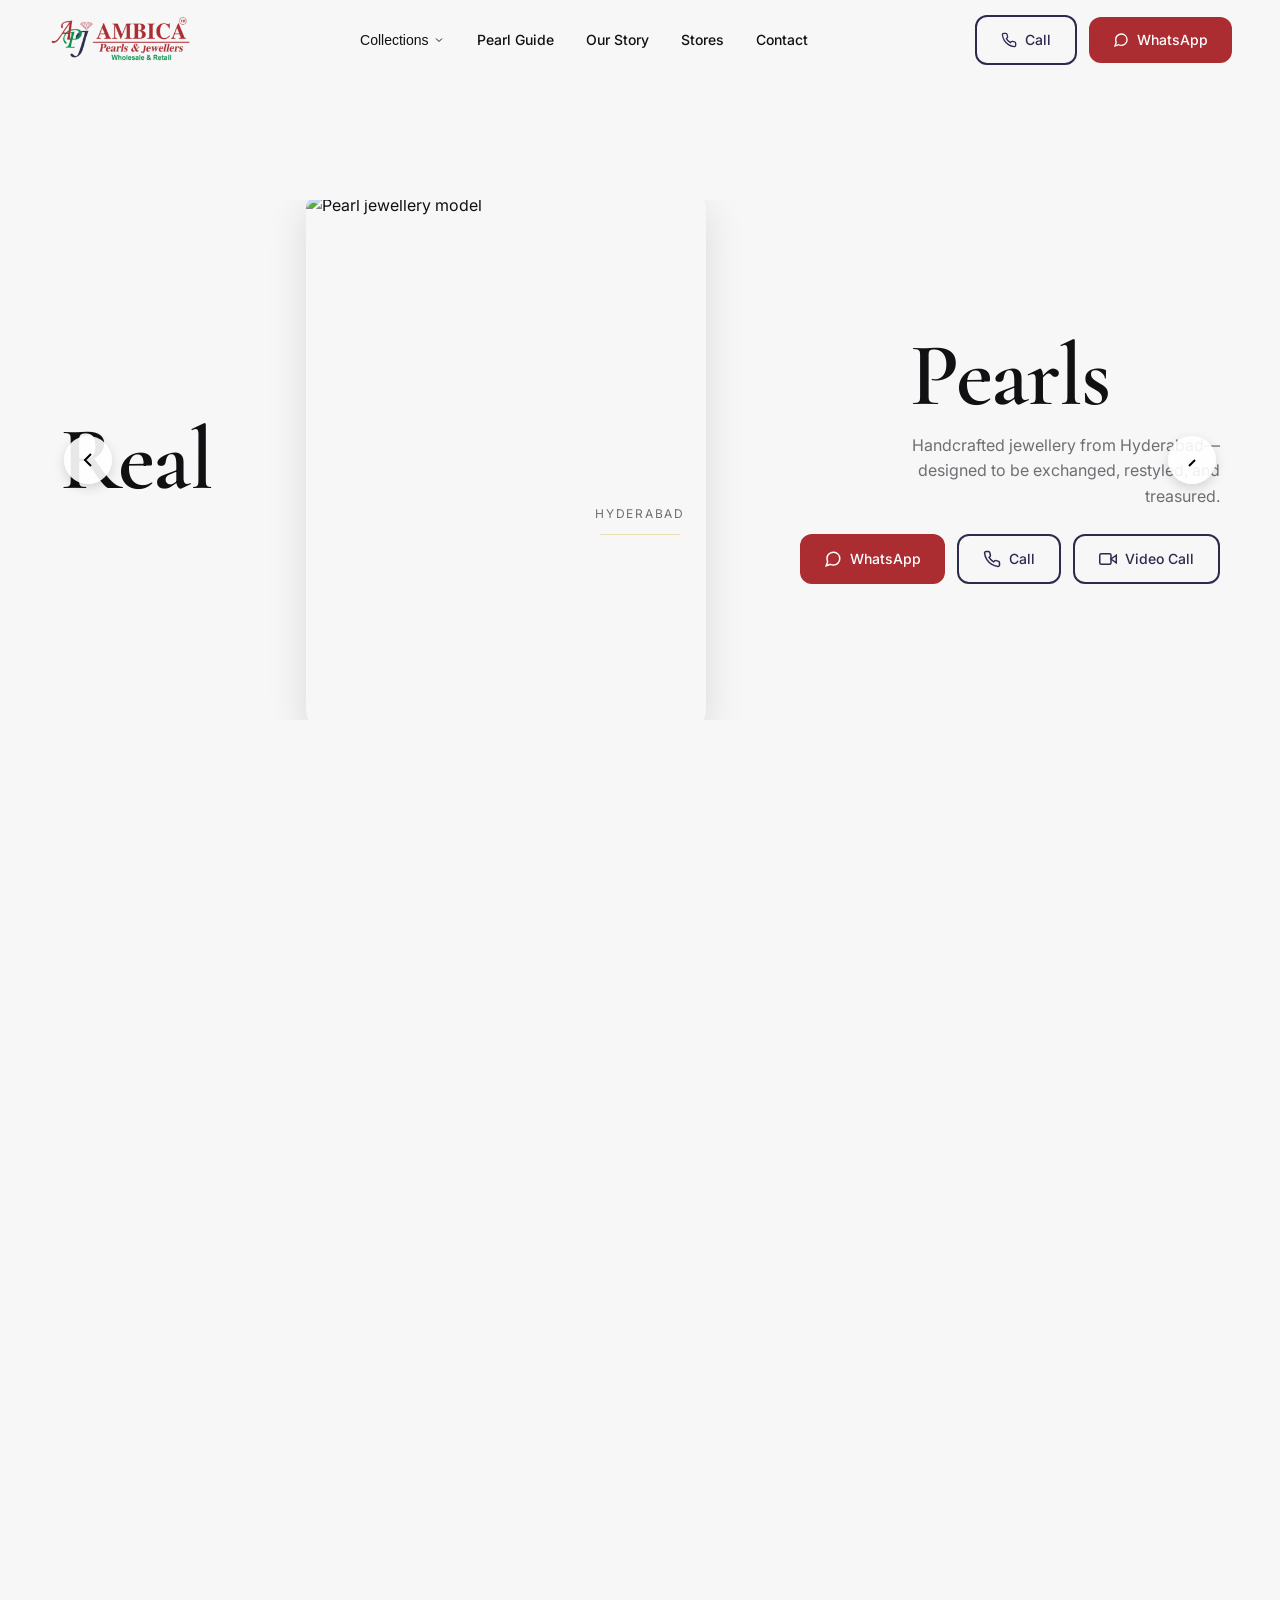
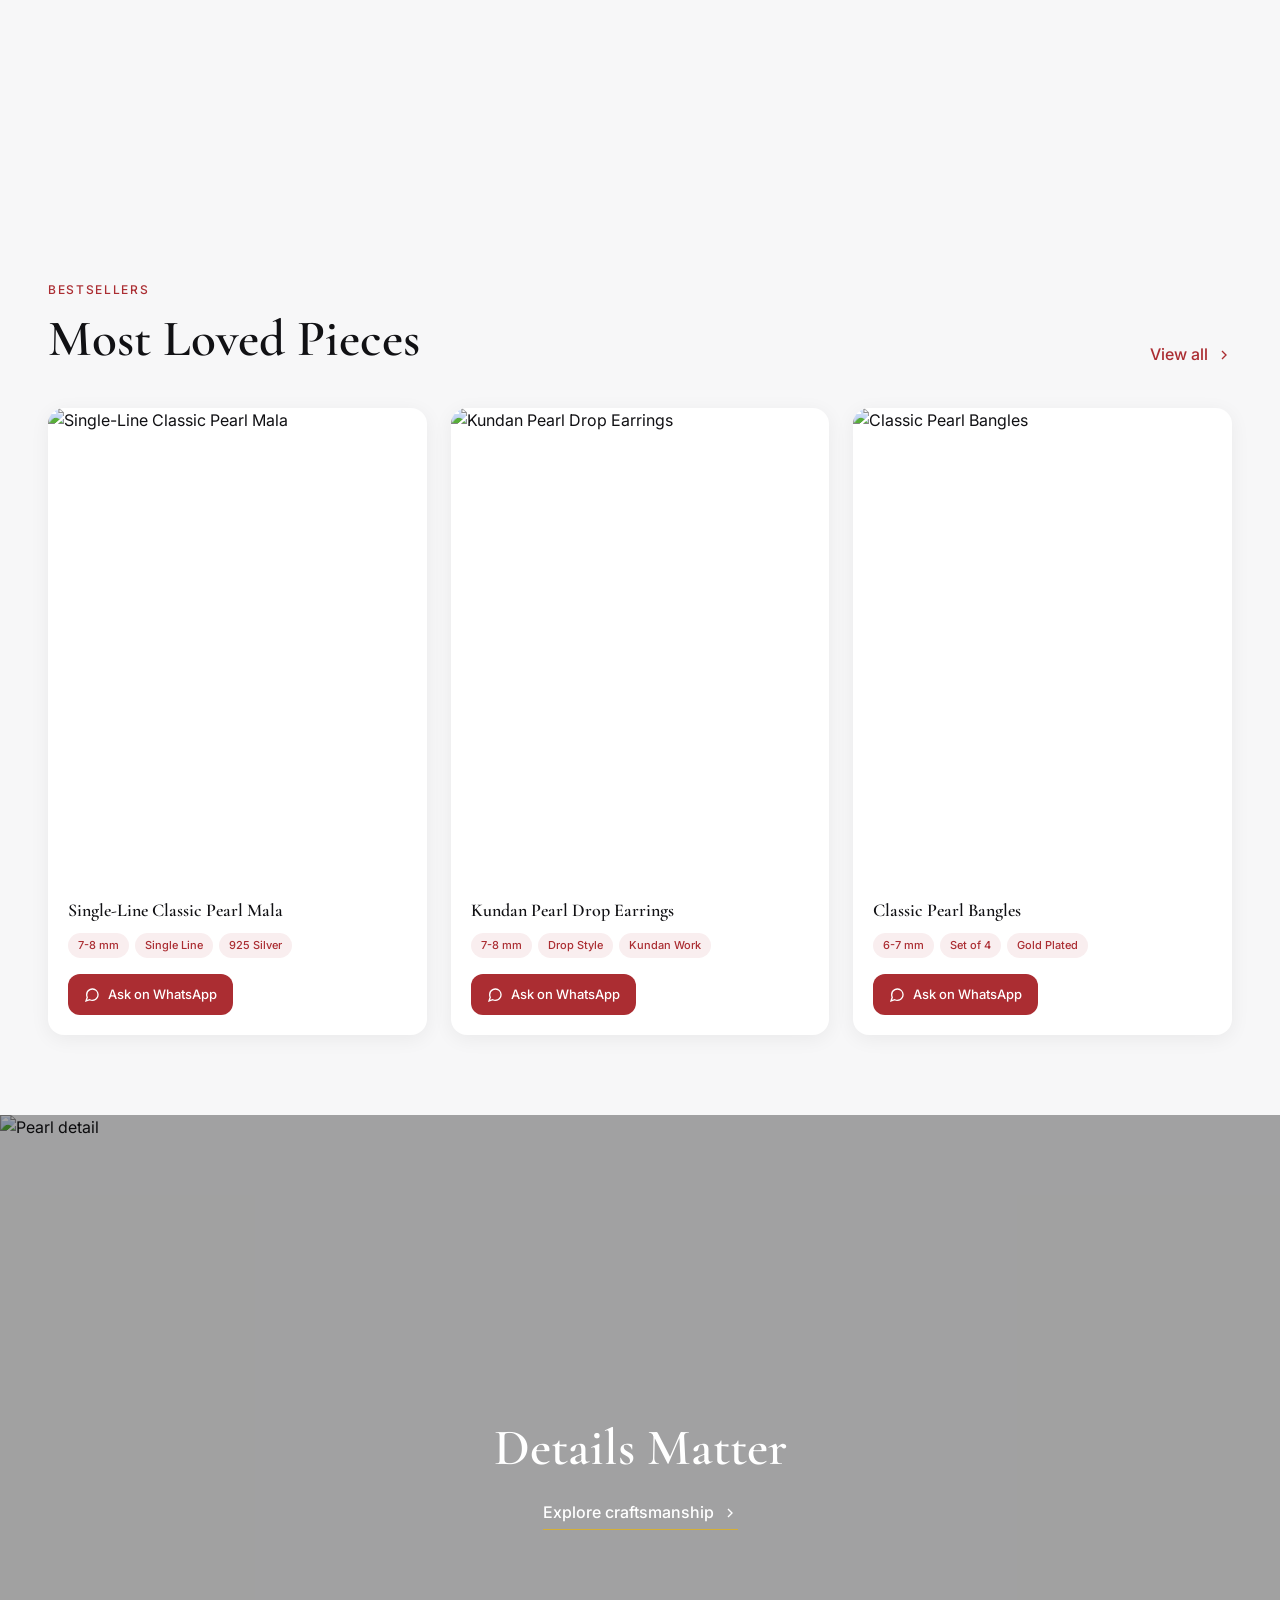
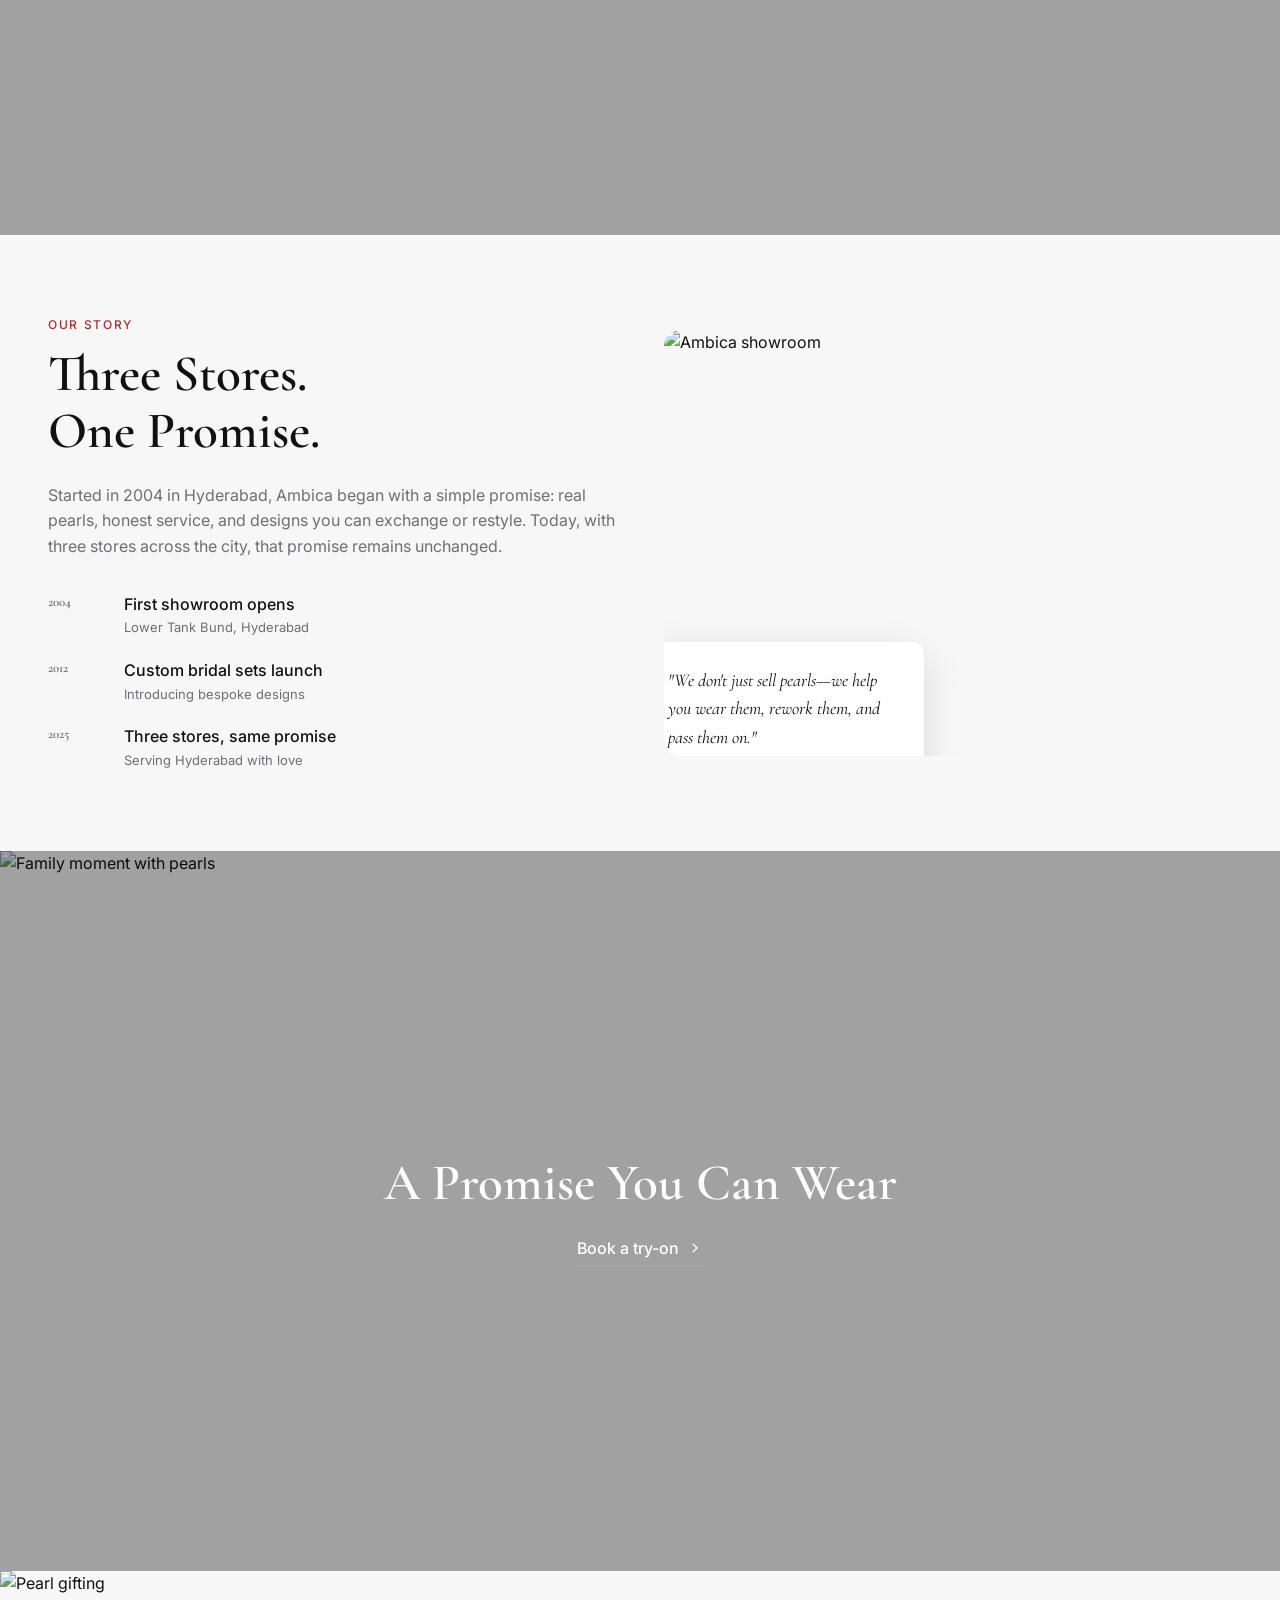
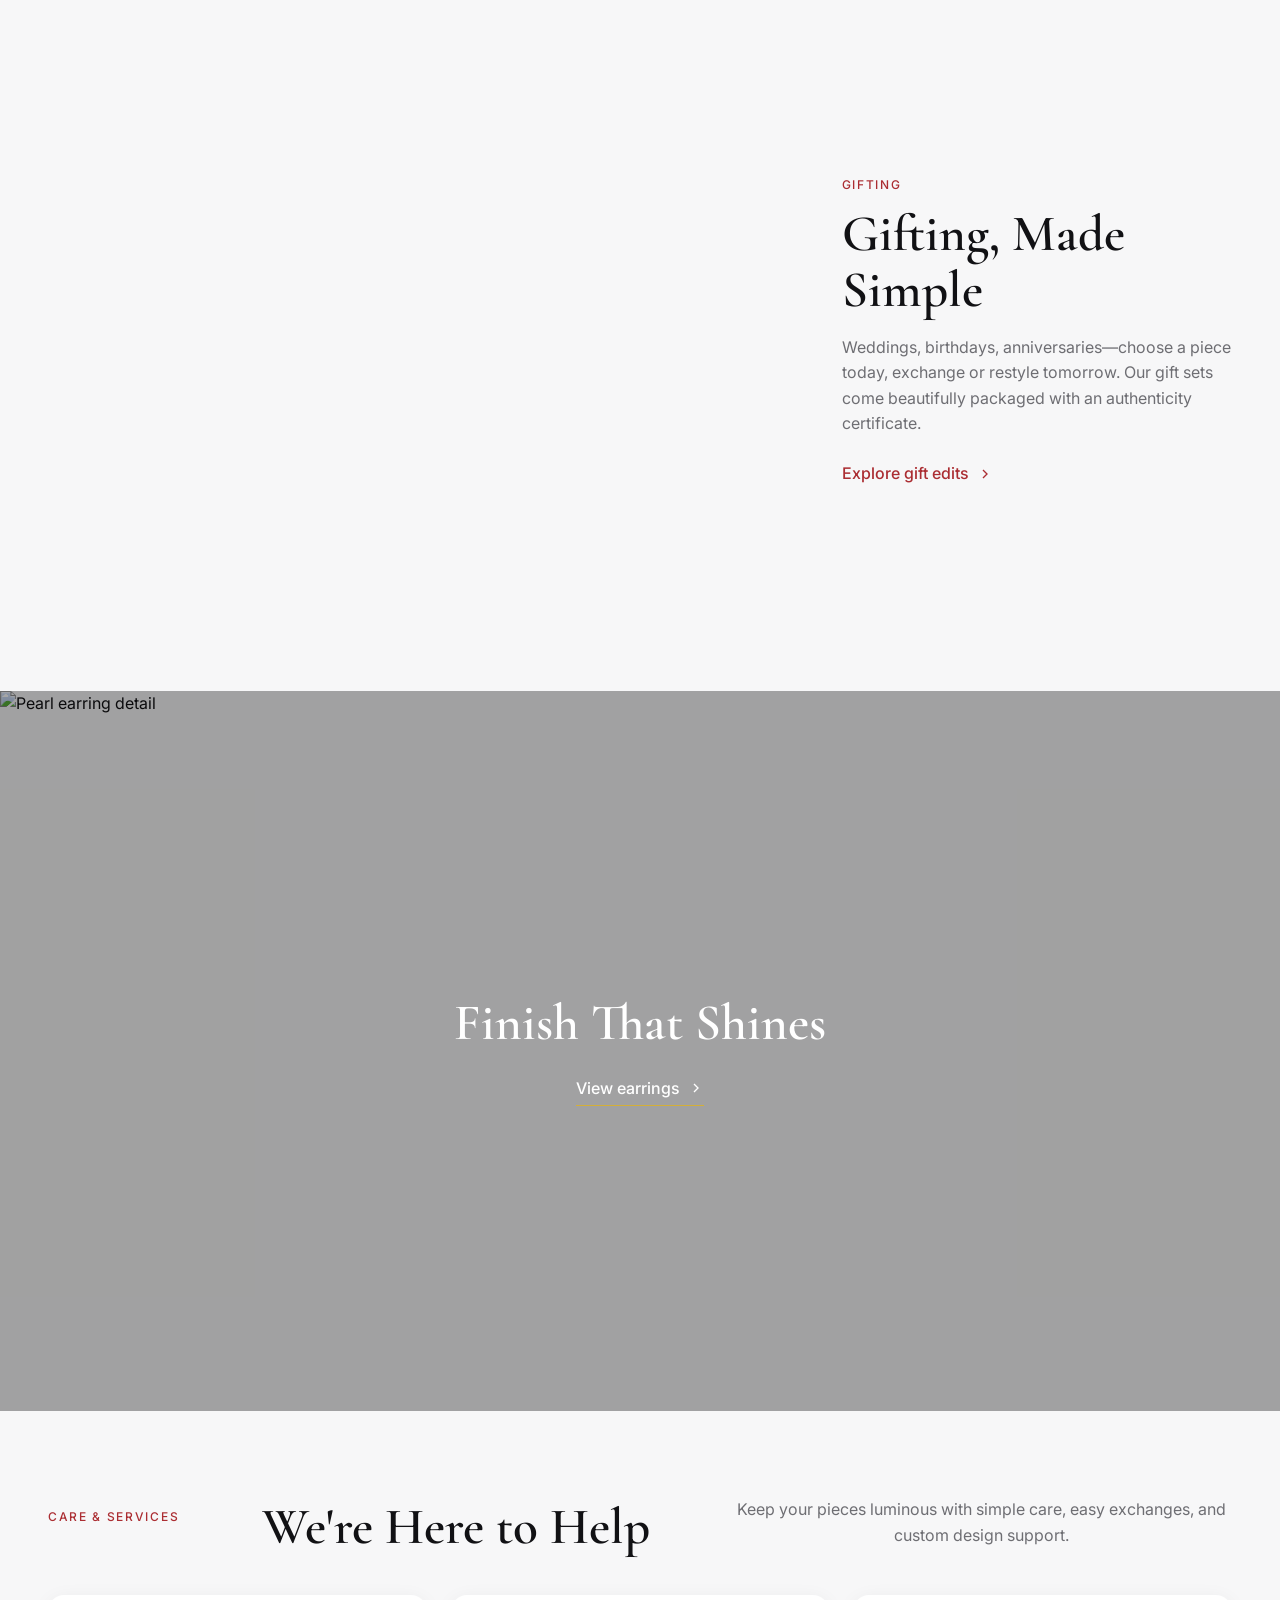
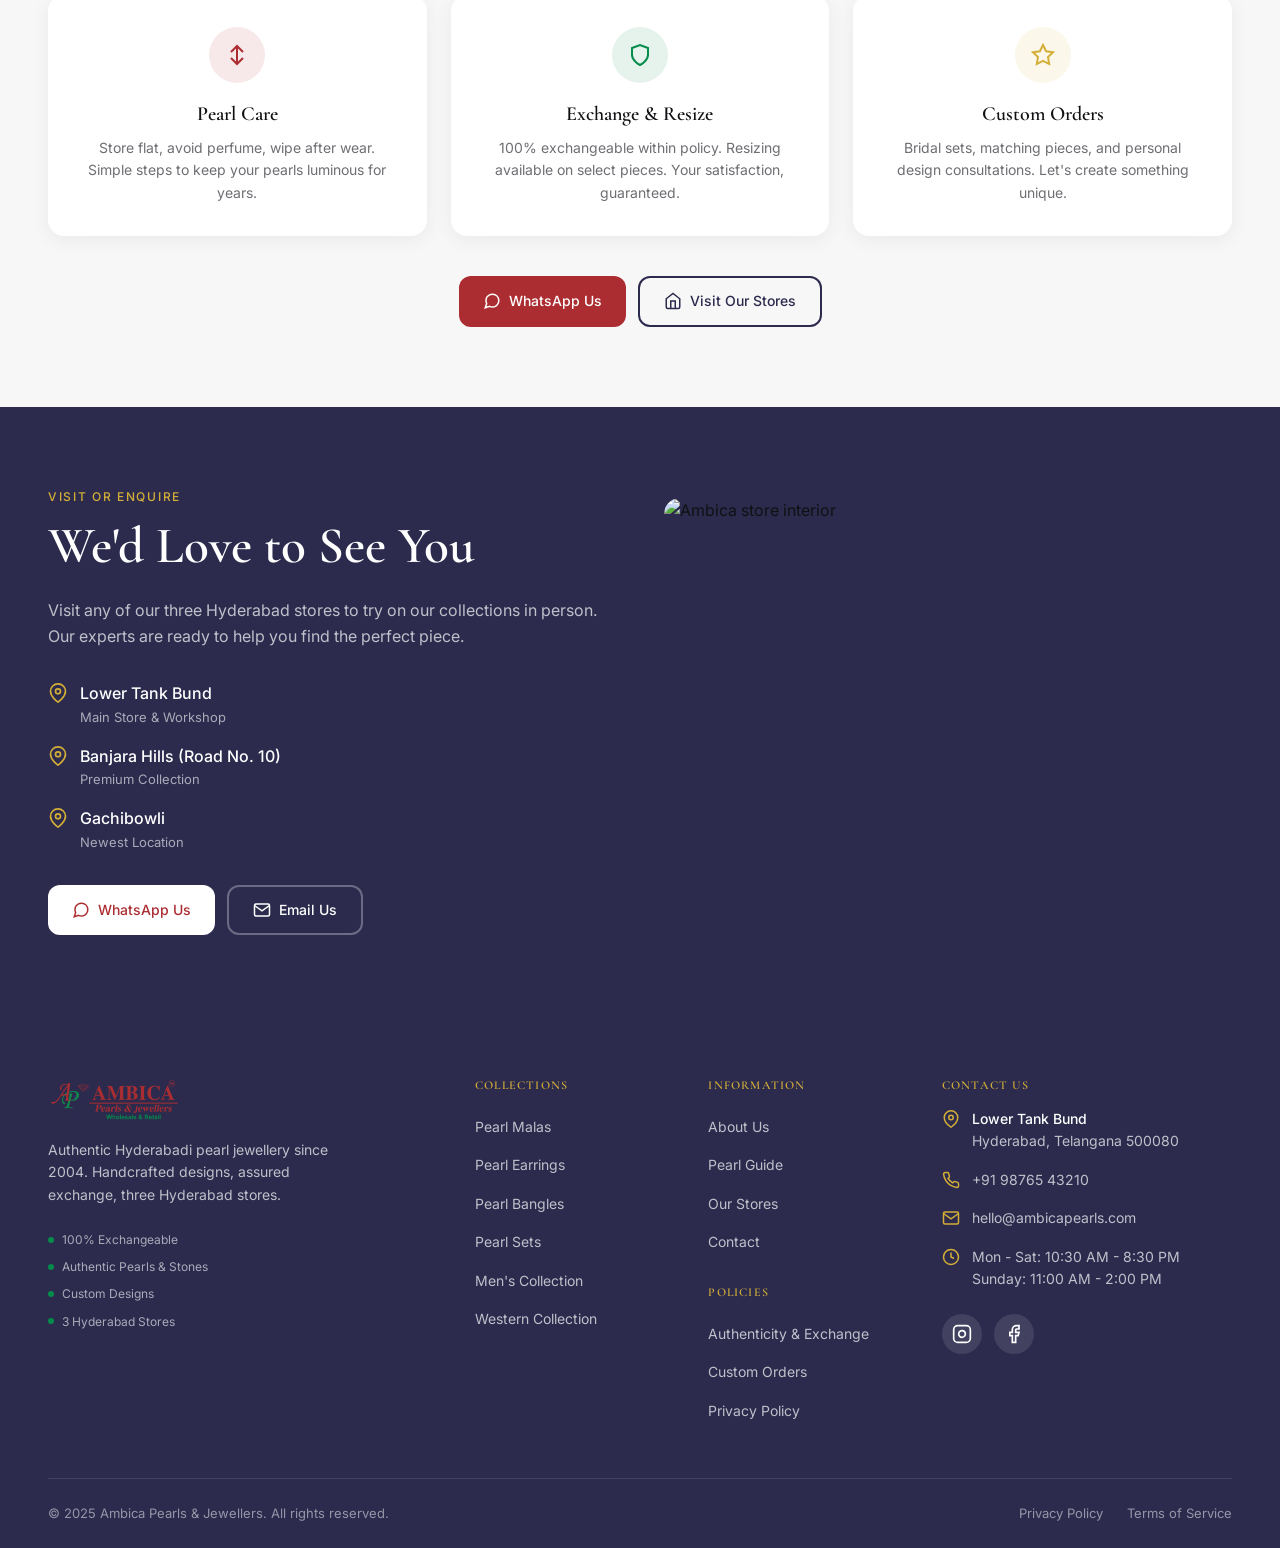
==== commit 27486d5f: "Fix header consistency and improve product names across all pages - index.html: replace wrong nav dr" ====
--- a/index.html
+++ b/index.html
@@ -812,29 +812,23 @@
 </head>
 <body class="home-page">
     <!-- Header -->
-    <header class="header" id="header">
+        <header class="header" id="header">
         <div class="container">
             <div class="header-inner">
                 <a href="index.html" class="logo">
-                    <img src="images/LOGO.png" alt="Ambica Pearls & Jewellers" style="height: 48px; width: auto;">
+                    <img src="images/LOGO.png" alt="Ambica Pearls &amp; Jewellers" style="height:48px; width:auto;">
                 </a>
-                
+
                 <nav class="nav-desktop">
                     <div class="nav-dropdown">
                         <button class="nav-link">Collections <svg width="12" height="12" viewBox="0 0 24 24" fill="none" stroke="currentColor" stroke-width="2"><path d="M6 9l6 6 6-6"/></svg></button>
                         <div class="dropdown-menu">
-                            <a href="category-pearl.html">Pearl Collection</a>
-                            <a href="category-ruby.html">Ruby Collection</a>
-                            <a href="category-emerald.html">Emerald Collection</a>
-                            <a href="category-rose-quartz.html">Rose Quartz Collection</a>
-                            <a href="category-blue-sapphire.html">Blue Sapphire Collection</a>
-                            <a href="category-gomedagam.html">Gomedagam Collection</a>
-                            <a href="category-coral.html">Coral Collection</a>
-                            <a href="category-zircon.html">Zircon Collection</a>
-                            <a href="category-yellow-sapphire.html">Yellow Sapphire Collection</a>
-                            <a href="category-opal.html">Opal Collection</a>
-                            <a href="category-turquoise.html">Turquoise Collection</a>
-                            <a href="category-amethyst.html">Amethyst Collection</a>
+                            <a href="category-malas.html">Pearl Malas</a>
+                            <a href="category-earrings.html">Pearl Earrings</a>
+                            <a href="category-bangles.html">Pearl Bangles</a>
+                            <a href="category-sets.html">Pearl Sets</a>
+                            <a href="category-mens.html">Men's Collection</a>
+                            <a href="category-western.html">Western Collection</a>
                         </div>
                     </div>
                     <a href="pearl-guide.html" class="nav-link">Pearl Guide</a>
@@ -842,22 +836,18 @@
                     <a href="stores.html" class="nav-link">Stores</a>
                     <a href="contact.html" class="nav-link">Contact</a>
                 </nav>
-                
+
                 <div class="header-actions">
                     <a href="tel:+919876543210" class="btn btn-outline">
                         <svg width="16" height="16" viewBox="0 0 24 24" fill="none" stroke="currentColor" stroke-width="2"><path d="M22 16.92v3a2 2 0 0 1-2.18 2 19.79 19.79 0 0 1-8.63-3.07 19.5 19.5 0 0 1-6-6 19.79 19.79 0 0 1-3.07-8.67A2 2 0 0 1 4.11 2h3a2 2 0 0 1 2 1.72 12.84 12.84 0 0 0 .7 2.81 2 2 0 0 1-.45 2.11L8.09 9.91a16 16 0 0 0 6 6l1.27-1.27a2 2 0 0 1 2.11-.45 12.84 12.84 0 0 0 2.81.7A2 2 0 0 1 22 16.92z"/></svg>
                         Call
                     </a>
-                    <a href="https://wa.me/919876543210?text=Hi%20Ambica%2C%20I'd%20like%20to%20schedule%20a%20video%20call%20to%20see%20your%20pearl%20collections." target="_blank" class="btn btn-outline">
-                        <svg width="16" height="16" viewBox="0 0 24 24" fill="none" stroke="currentColor" stroke-width="2"><path d="M23 7l-7 5 7 5V7z"/><rect x="1" y="5" width="15" height="14" rx="2" ry="2"/></svg>
-                        Video Call
-                    </a>
-                    <a href="https://wa.me/919876543210?text=Hi%20Ambica%2C%20I'm%20interested%20in%20your%20pearl%20collections.%20Please%20share%20more%20details." target="_blank" class="btn btn-primary">
+                    <a href="https://wa.me/919876543210?text=Hi%20Ambica%2C%20I'm%20interested%20in%20your%20pearl%20collections." target="_blank" class="btn btn-primary">
                         <svg width="16" height="16" viewBox="0 0 24 24" fill="none" stroke="currentColor" stroke-width="2"><path d="M21 11.5a8.38 8.38 0 0 1-.9 3.8 8.5 8.5 0 0 1-7.6 4.7 8.38 8.38 0 0 1-3.8-.9L3 21l1.9-5.7a8.38 8.38 0 0 1-.9-3.8 8.5 8.5 0 0 1 4.7-7.6 8.38 8.38 0 0 1 3.8-.9h.5a8.48 8.48 0 0 1 8 8v.5z"/></svg>
                         WhatsApp
                     </a>
                 </div>
-                
+
                 <button class="menu-toggle" id="menuToggle">
                     <svg width="24" height="24" viewBox="0 0 24 24" fill="none" stroke="currentColor" stroke-width="2"><line x1="3" y1="6" x2="21" y2="6"></line><line x1="3" y1="12" x2="21" y2="12"></line><line x1="3" y1="18" x2="21" y2="18"></line></svg>
                 </button>
@@ -865,10 +855,10 @@
         </div>
     </header>
     
-    <!-- Mobile Menu -->
+        <!-- Mobile Menu -->
     <div class="mobile-menu" id="mobileMenu">
         <div class="mobile-menu-header">
-            <a href="index.html" class="logo"><img src="images/LOGO.png" alt="Ambica Pearls & Jewellers" style="height:36px; width:auto;"></a>
+            <a href="index.html" class="logo"><img src="images/LOGO.png" alt="Ambica Pearls &amp; Jewellers" style="height:36px; width:auto;"></a>
             <button class="menu-close" id="menuClose">
                 <svg width="24" height="24" viewBox="0 0 24 24" fill="none" stroke="currentColor" stroke-width="2"><line x1="18" y1="6" x2="6" y2="18"></line><line x1="6" y1="6" x2="18" y2="18"></line></svg>
             </button>
@@ -876,18 +866,12 @@
         <div class="mobile-menu-content">
             <div class="mobile-section">
                 <h4>Collections</h4>
-                <a href="category-pearl.html">Pearl Collection</a>
-                <a href="category-ruby.html">Ruby Collection</a>
-                <a href="category-emerald.html">Emerald Collection</a>
-                <a href="category-rose-quartz.html">Rose Quartz Collection</a>
-                <a href="category-blue-sapphire.html">Blue Sapphire Collection</a>
-                <a href="category-gomedagam.html">Gomedagam Collection</a>
-                <a href="category-coral.html">Coral Collection</a>
-                <a href="category-zircon.html">Zircon Collection</a>
-                <a href="category-yellow-sapphire.html">Yellow Sapphire Collection</a>
-                <a href="category-opal.html">Opal Collection</a>
-                <a href="category-turquoise.html">Turquoise Collection</a>
-                <a href="category-amethyst.html">Amethyst Collection</a>
+                <a href="category-malas.html">Pearl Malas</a>
+                <a href="category-earrings.html">Pearl Earrings</a>
+                <a href="category-bangles.html">Pearl Bangles</a>
+                <a href="category-sets.html">Pearl Sets</a>
+                <a href="category-mens.html">Men's Collection</a>
+                <a href="category-western.html">Western Collection</a>
             </div>
             <div class="mobile-section">
                 <a href="pearl-guide.html">Pearl Guide</a>
@@ -898,8 +882,9 @@
             <div class="mobile-actions">
                 <a href="https://wa.me/919876543210?text=Hi%20Ambica%2C%20I'm%20interested%20in%20your%20pearl%20collections." target="_blank" class="btn btn-primary">WhatsApp Us</a>
                 <a href="tel:+919876543210" class="btn btn-outline">Call Us</a>
-                <a href="https://wa.me/919876543210?text=Hi%20Ambica%2C%20I'd%20like%20to%20schedule%20a%20video%20call%20to%20see%20your%20pearl%20collections." target="_blank" class="btn btn-outline">Video Call</a>
             </div>
+        </div>
+    </div>
         </div>
     </div>
 
@@ -919,7 +904,7 @@
                         </div>
                         
                         <div class="hero-portrait">
-                            <img src="https://images.unsplash.com/photo-1617038220319-276d3cfab638?w=600&h=800&fit=crop" alt="Pearl jewellery model">
+                            <img src="https://ambicapearlsandjewellers.com/wp-content/uploads/2024/08/APJ-Celebrities-scaled-1-1.jpg" alt="Pearl jewellery model">
                         </div>
                         
                         <div class="hero-headline-right">
@@ -954,7 +939,7 @@
                         </div>
                         
                         <div class="hero-portrait">
-                            <img src="https://southjewellery.com/wp-content/uploads/2022/04/diamond-jewellery-vega-sri.jpg" alt="Pearl necklace model">
+                            <img src="https://ambicapearlsandjewellers.com/wp-content/uploads/2024/08/IMG_4619-1-scaled-e1722537952565.jpg" alt="Pearl necklace model">
                         </div>
                         
                         <div class="hero-headline-right">
@@ -989,7 +974,7 @@
                         </div>
                         
                         <div class="hero-portrait">
-                            <img src="https://images.unsplash.com/photo-1630019852942-f89202989a59?w=600&h=800&fit=crop" alt="Pearl earrings model">
+                            <img src="https://ambicapearlsandjewellers.com/wp-content/uploads/2024/08/IMG_6432-rotated-2.jpg" alt="Pearl earrings model">
                         </div>
                         
                         <div class="hero-headline-right">
@@ -1029,7 +1014,7 @@
         <div id="panels-container">
             <article id="panel-1" class="panel full-screen" data-pearl="Pearl Malas" data-href="category-malas.html" data-cta="Explore">
                 <div class="statement-image">
-                    <img src="https://images.unsplash.com/photo-1535632066927-ab7c9ab60908?w=1920&h=1080&fit=crop" alt="Pearl jewellery model">
+                    <img src="https://ambicapearlsandjewellers.com/wp-content/uploads/2024/10/Pearl-with-emerald-stone-mala-3-L-nailon-and-tre.jpg" alt="Pearl jewellery model">
                     <div class="statement-overlay"></div>
                 </div>
                 <div class="statement-content panel-copy">
@@ -1040,7 +1025,7 @@
             
             <article id="panel-2" class="panel full-screen" data-pearl="Pearl Earrings" data-href="category-earrings.html" data-cta="Explore">
                 <div class="statement-image">
-                    <img src="https://images.unsplash.com/photo-1599643478518-a784e5dc4c8f?w=1200&h=800&fit=crop" alt="Pearl necklace collection">
+                    <img src="https://ambicapearlsandjewellers.com/wp-content/uploads/2024/10/Pearls-with-green-semi-stone-earings-mix-alloy.jpg" alt="Pearl necklace collection">
                     <div class="statement-overlay"></div>
                 </div>
                 <div class="statement-content panel-copy">
@@ -1051,7 +1036,7 @@
             
             <article id="panel-3" class="panel full-screen" data-pearl="Pearl Bangles" data-href="category-bangles.html" data-cta="Explore">
                 <div class="statement-image">
-                    <img src="https://images.unsplash.com/photo-1617038224557-69d61629fd8e?w=1920&h=1080&fit=crop" alt="Handcrafting pearls">
+                    <img src="https://ambicapearlsandjewellers.com/wp-content/uploads/2024/10/Pearls-with-green-stone-combi-bangles-alloy-mix.jpg" alt="Handcrafting pearls">
                     <div class="statement-overlay"></div>
                 </div>
                 <div class="statement-content panel-copy">
@@ -1062,7 +1047,7 @@
             
             <article id="panel-4" class="panel full-screen" data-pearl="Pearl Sets" data-href="category-sets.html" data-cta="Explore">
                 <div class="statement-image">
-                    <img src="https://images.unsplash.com/photo-1635767798638-3e2523c0188b?w=1920&h=1080&fit=crop" alt="Pearl earring detail">
+                    <img src="https://ambicapearlsandjewellers.com/wp-content/uploads/2024/10/Pearls-with-emerald-3-row-set-alloy-mix-gold-pla.jpg" alt="Pearl earring detail">
                     <div class="statement-overlay"></div>
                 </div>
                 <div class="statement-content panel-copy">
@@ -1089,7 +1074,7 @@
                 <!-- Product 1 -->
                 <div class="product-card">
                     <div class="product-image">
-                        <img src="https://images.unsplash.com/photo-1611652022419-a9419f74343d?w=400&h=500&fit=crop" alt="Single-Line Classic Pearl Mala">
+                        <img src="https://ambicapearlsandjewellers.com/wp-content/uploads/2024/10/Russian-emerald-mala-oval-nailon-and-tread.jpg" alt="Single-Line Classic Pearl Mala">
                         <div class="product-overlay">
                             <a href="https://wa.me/919876543210?text=Hi%20Ambica%2C%20I'm%20interested%20in%20Single-Line%20Classic%20Pearl%20Mala.%20Please%20share%20details." target="_blank" class="btn-icon" title="Ask on WhatsApp">
                                 <svg width="20" height="20" viewBox="0 0 24 24" fill="none" stroke="currentColor" stroke-width="2"><path d="M21 11.5a8.38 8.38 0 0 1-.9 3.8 8.5 8.5 0 0 1-7.6 4.7 8.38 8.38 0 0 1-3.8-.9L3 21l1.9-5.7a8.38 8.38 0 0 1-.9-3.8 8.5 8.5 0 0 1 4.7-7.6 8.38 8.38 0 0 1 3.8-.9h.5a8.48 8.48 0 0 1 8 8v.5z"/></svg>
@@ -1116,7 +1101,7 @@
                 <!-- Product 2 -->
                 <div class="product-card">
                     <div class="product-image">
-                        <img src="https://images.unsplash.com/photo-1630019852942-f89202989a59?w=400&h=500&fit=crop" alt="Kundan Pearl Drop Earrings">
+                        <img src="https://ambicapearlsandjewellers.com/wp-content/uploads/2024/10/Pearls-with-green-semi-stone-earings-mix-alloy.jpg" alt="Kundan Pearl Drop Earrings">
                         <div class="product-overlay">
                             <a href="https://wa.me/919876543210?text=Hi%20Ambica%2C%20I'm%20interested%20in%20Kundan%20Pearl%20Drop%20Earrings.%20Please%20share%20details." target="_blank" class="btn-icon" title="Ask on WhatsApp">
                                 <svg width="20" height="20" viewBox="0 0 24 24" fill="none" stroke="currentColor" stroke-width="2"><path d="M21 11.5a8.38 8.38 0 0 1-.9 3.8 8.5 8.5 0 0 1-7.6 4.7 8.38 8.38 0 0 1-3.8-.9L3 21l1.9-5.7a8.38 8.38 0 0 1-.9-3.8 8.5 8.5 0 0 1 4.7-7.6 8.38 8.38 0 0 1 3.8-.9h.5a8.48 8.48 0 0 1 8 8v.5z"/></svg>
@@ -1143,7 +1128,7 @@
                 <!-- Product 3 -->
                 <div class="product-card">
                     <div class="product-image">
-                        <img src="https://images.unsplash.com/photo-1603561591411-07134e71a2a9?w=400&h=500&fit=crop" alt="Classic Pearl Bangles">
+                        <img src="https://ambicapearlsandjewellers.com/wp-content/uploads/2024/10/Pearls-with-green-stone-combi-bangles-alloy-mix.jpg" alt="Classic Pearl Bangles">
                         <div class="product-overlay">
                             <a href="https://wa.me/919876543210?text=Hi%20Ambica%2C%20I'm%20interested%20in%20Classic%20Pearl%20Bangles.%20Please%20share%20details." target="_blank" class="btn-icon" title="Ask on WhatsApp">
                                 <svg width="20" height="20" viewBox="0 0 24 24" fill="none" stroke="currentColor" stroke-width="2"><path d="M21 11.5a8.38 8.38 0 0 1-.9 3.8 8.5 8.5 0 0 1-7.6 4.7 8.38 8.38 0 0 1-3.8-.9L3 21l1.9-5.7a8.38 8.38 0 0 1-.9-3.8 8.5 8.5 0 0 1 4.7-7.6 8.38 8.38 0 0 1 3.8-.9h.5a8.48 8.48 0 0 1 8 8v.5z"/></svg>
@@ -1173,7 +1158,7 @@
     <!-- Details Section -->
     <section class="statement-section">
         <div class="statement-image">
-            <img src="https://images.unsplash.com/photo-1611591437281-460bfbe1220a?w=1920&h=1080&fit=crop" alt="Pearl detail">
+            <img src="https://ambicapearlsandjewellers.com/wp-content/uploads/2024/07/DSC07543.jpg" alt="Pearl detail">
             <div class="statement-overlay"></div>
         </div>
         <div class="statement-content">
@@ -1217,7 +1202,7 @@
                 </div>
                 
                 <div class="story-image">
-                    <img src="https://images.unsplash.com/photo-1441986300917-64674bd600d8?w=800&h=600&fit=crop" alt="Ambica showroom">
+                    <img src="https://ambicapearlsandjewellers.com/wp-content/uploads/2024/08/IMG_4619.jpg" alt="Ambica showroom">
                     <div class="story-quote">
                         <p>"We don't just sell pearls—we help you wear them, rework them, and pass them on."</p>
                     </div>
@@ -1229,7 +1214,7 @@
     <!-- Legacy Section -->
     <section class="statement-section">
         <div class="statement-image">
-            <img src="https://images.unsplash.com/photo-1606293926075-69a00dbfde81?w=1920&h=1080&fit=crop" alt="Family moment with pearls">
+            <img src="https://ambicapearlsandjewellers.com/wp-content/uploads/2024/08/Default_A_lavish_highfashion_photograph_showcasing_an_exquisit_3-e1722536328508.jpg" alt="Family moment with pearls">
             <div class="statement-overlay"></div>
         </div>
         <div class="statement-content">
@@ -1241,7 +1226,7 @@
     <!-- Gifting Section -->
     <section class="collections-panel">
         <div class="collections-image">
-            <img src="https://images.unsplash.com/photo-1515562141207-7a88fb7ce338?w=1200&h=800&fit=crop" alt="Pearl gifting">
+            <img src="https://ambicapearlsandjewellers.com/wp-content/uploads/2024/10/button-pearl-with-Ruby-antic-set-oxadise-metal.jpg" alt="Pearl gifting">
         </div>
         <div class="collections-content">
             <span class="section-label">Gifting</span>
@@ -1254,7 +1239,7 @@
     <!-- Earring Close-up -->
     <section class="statement-section">
         <div class="statement-image">
-            <img src="https://images.unsplash.com/photo-1635767798638-3e2523c0188b?w=1920&h=1080&fit=crop" alt="Pearl earring detail">
+            <img src="https://ambicapearlsandjewellers.com/wp-content/uploads/2024/07/DSC07416.jpg" alt="Pearl earring detail">
             <div class="statement-overlay"></div>
         </div>
         <div class="statement-content">
@@ -1357,7 +1342,7 @@
                 </div>
                 
                 <div class="contact-image">
-                    <img src="https://images.unsplash.com/photo-1441986300917-64674bd600d8?w=800&h=600&fit=crop" alt="Ambica store interior">
+                    <img src="https://ambicapearlsandjewellers.com/wp-content/uploads/2024/08/IMG_6432-rotated-1.jpg" alt="Ambica store interior">
                 </div>
             </div>
         </div>
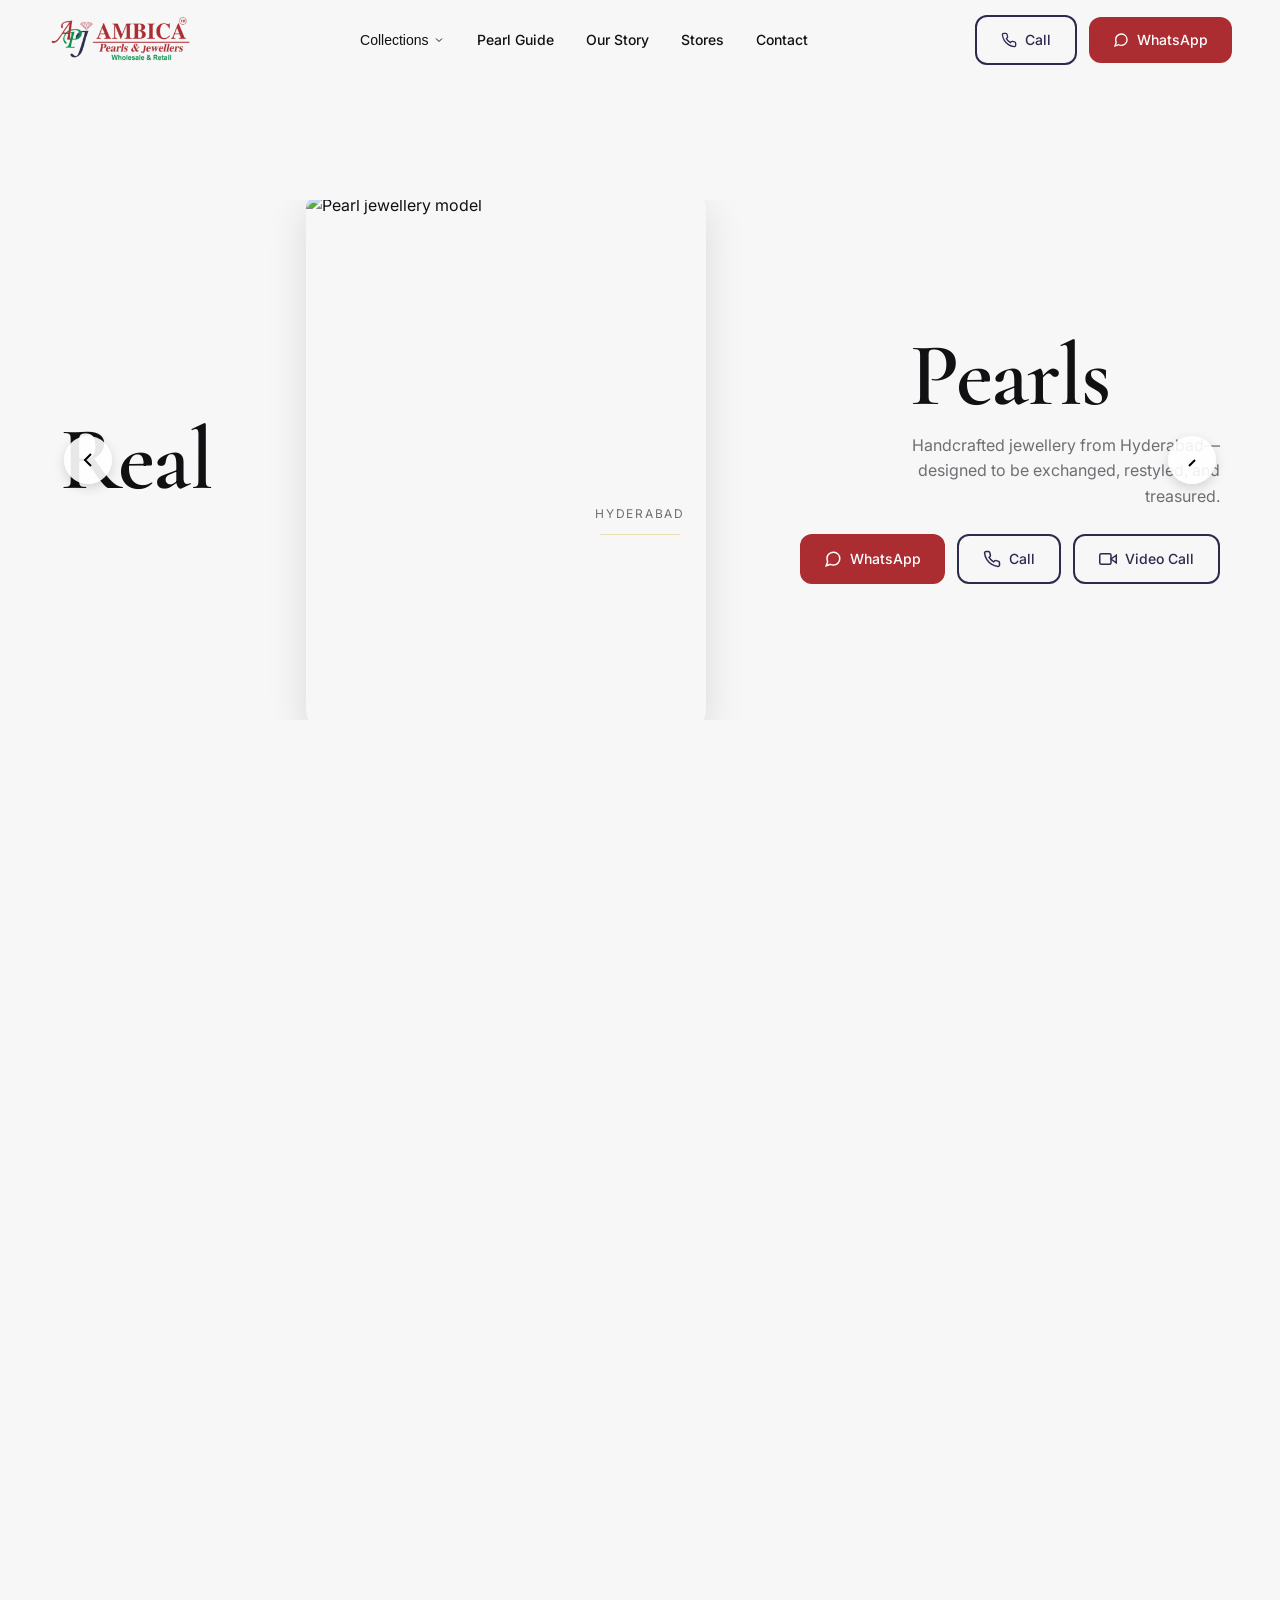
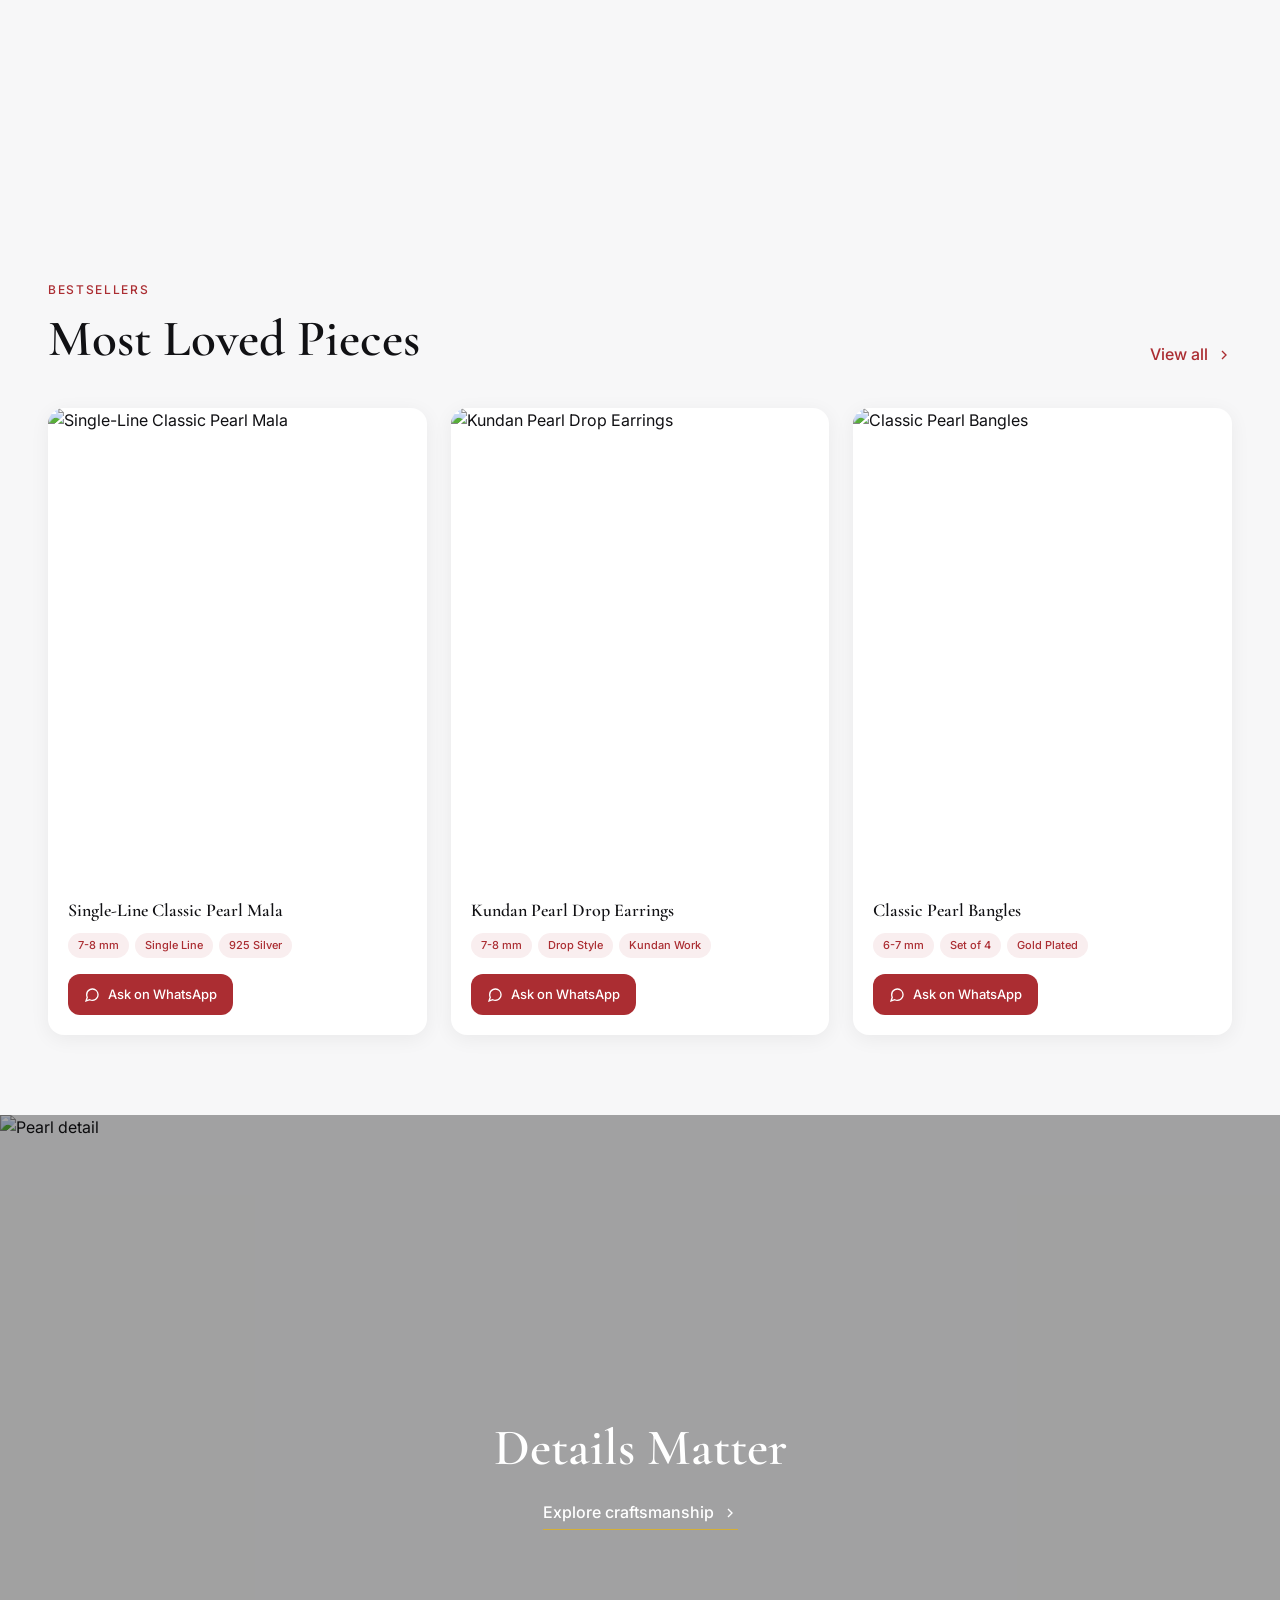
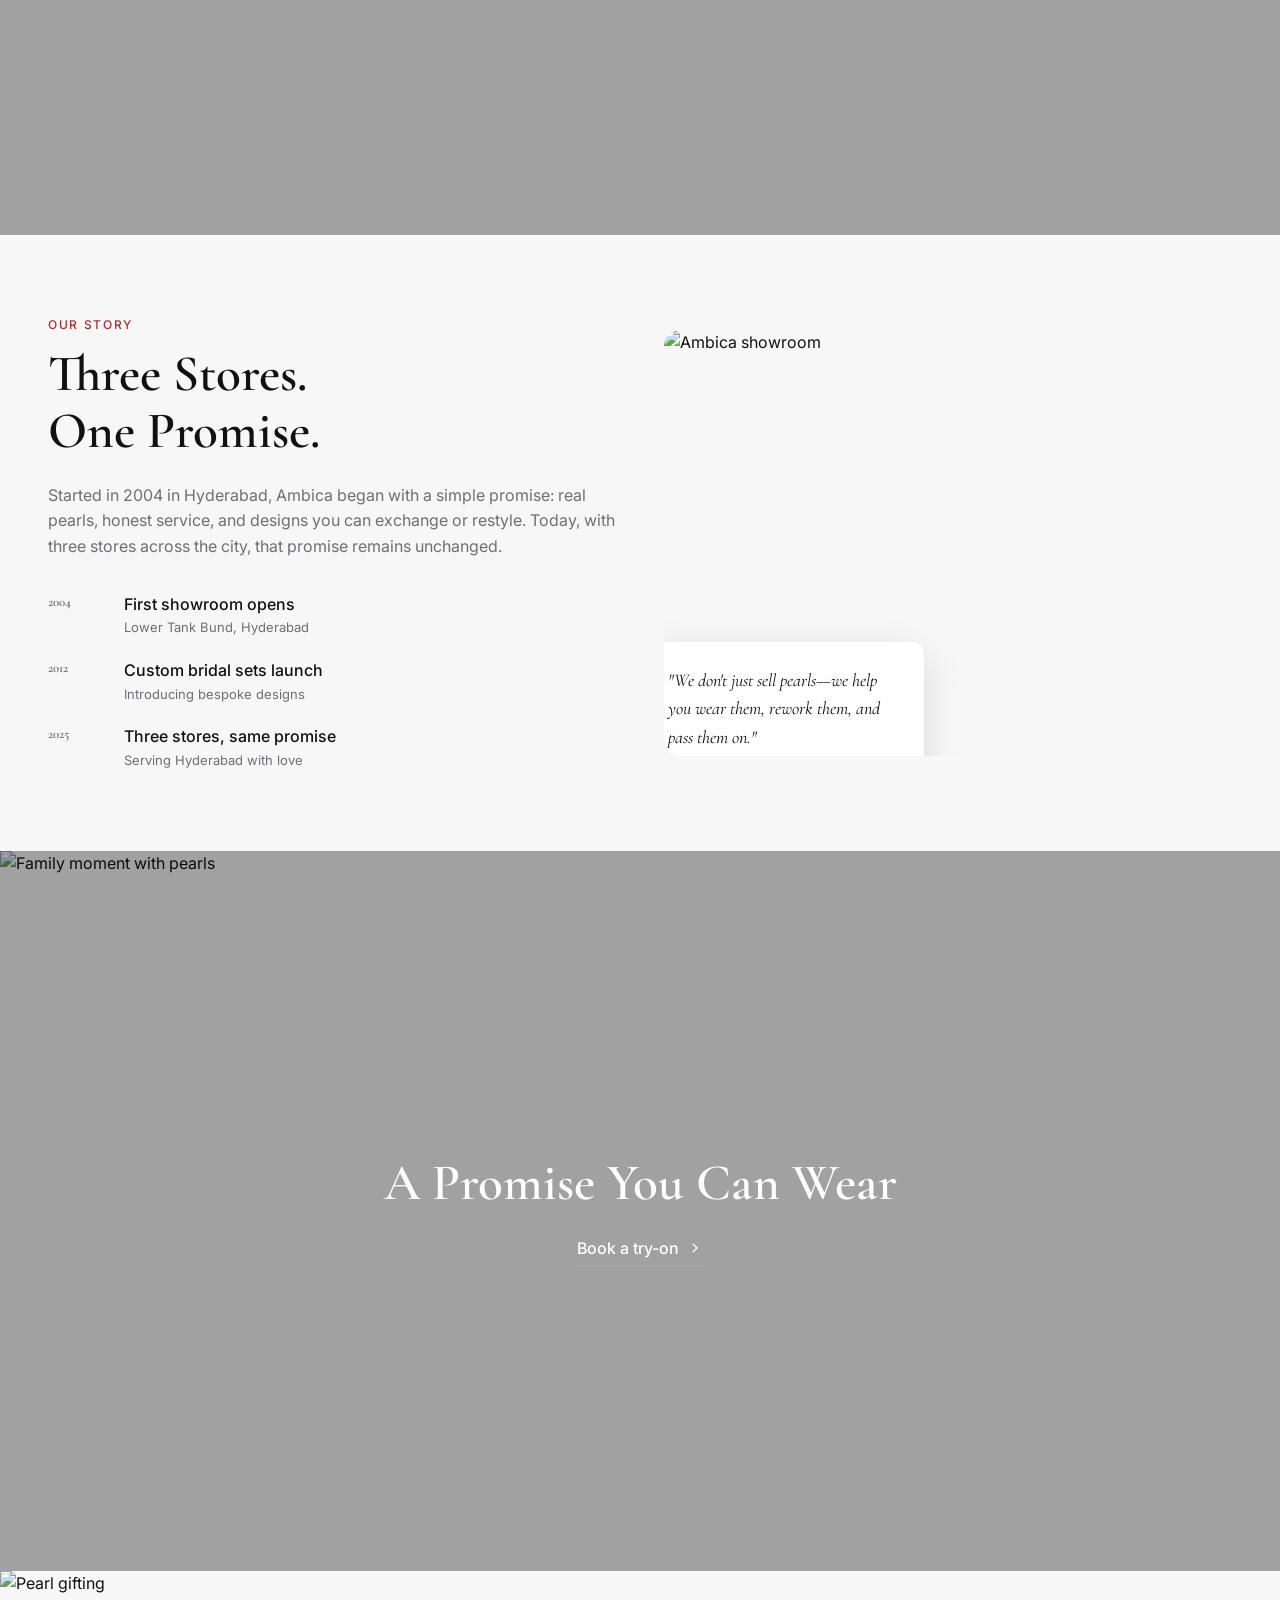
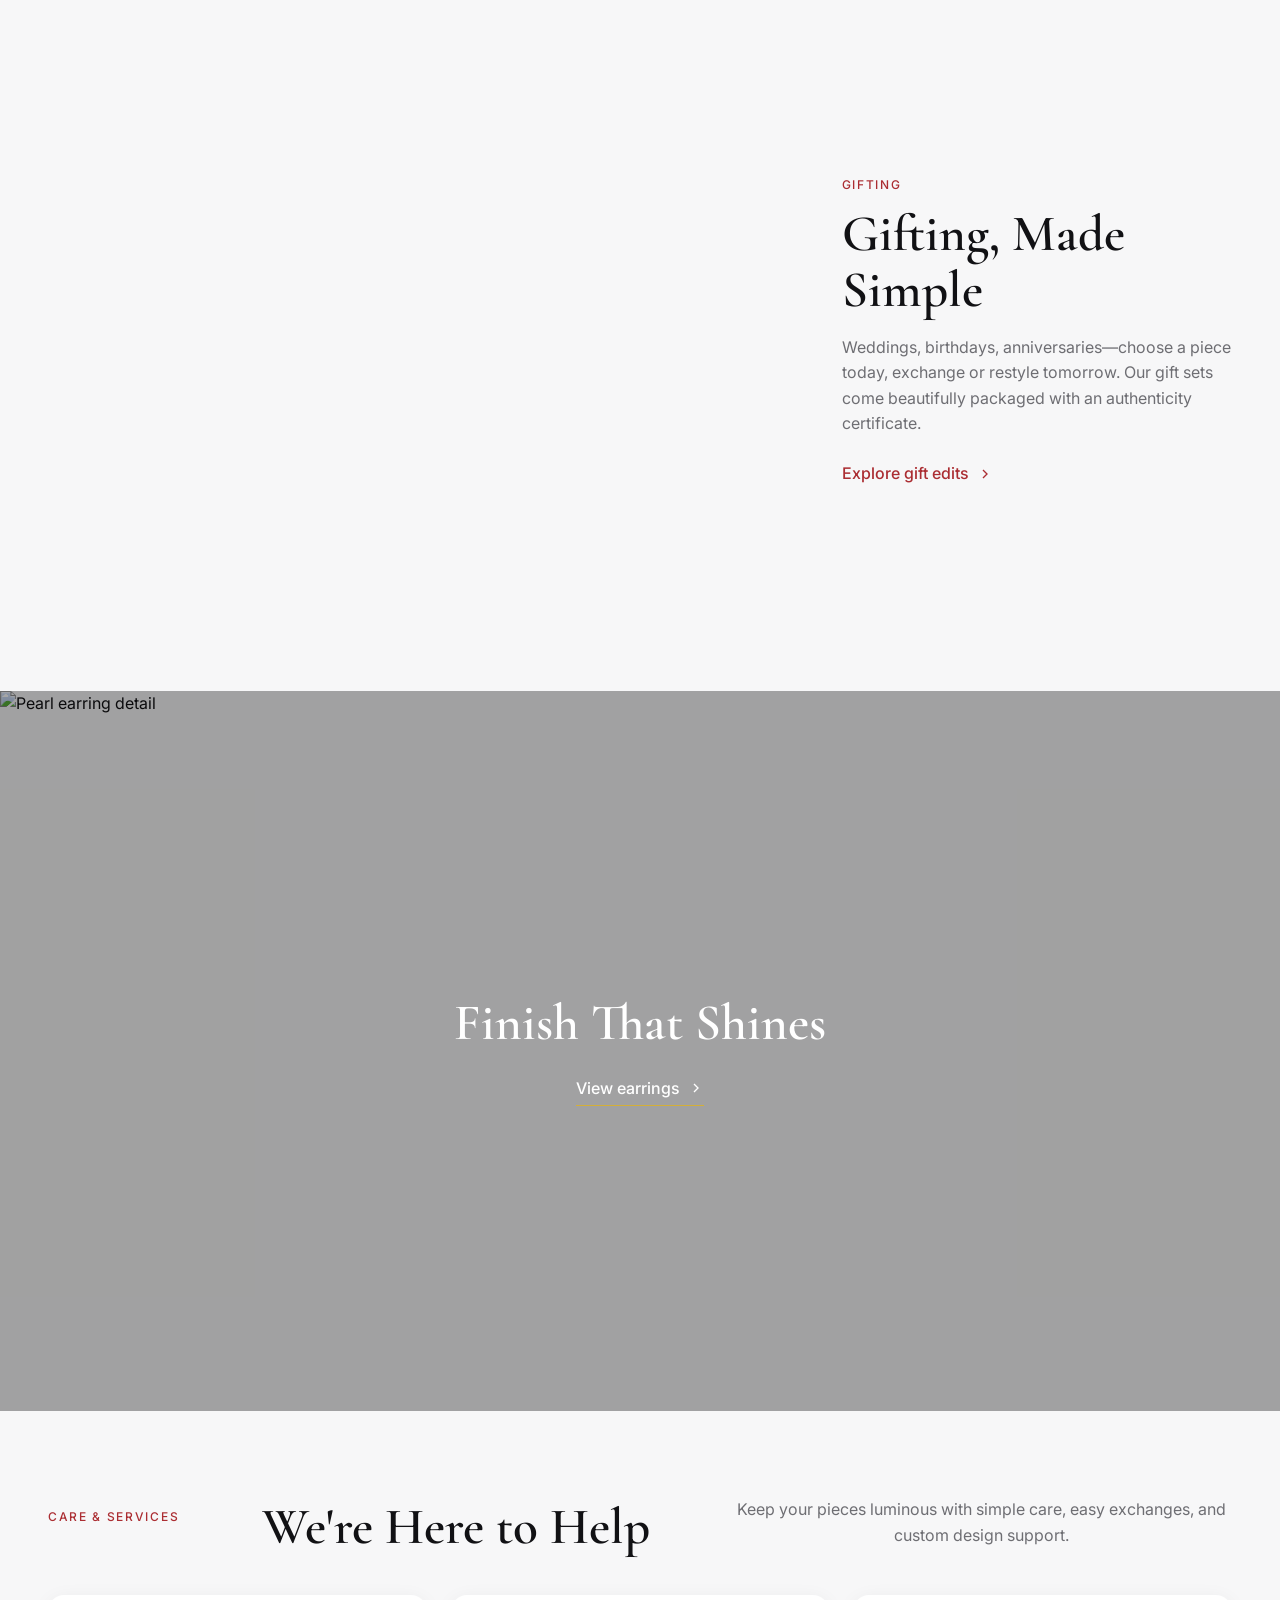
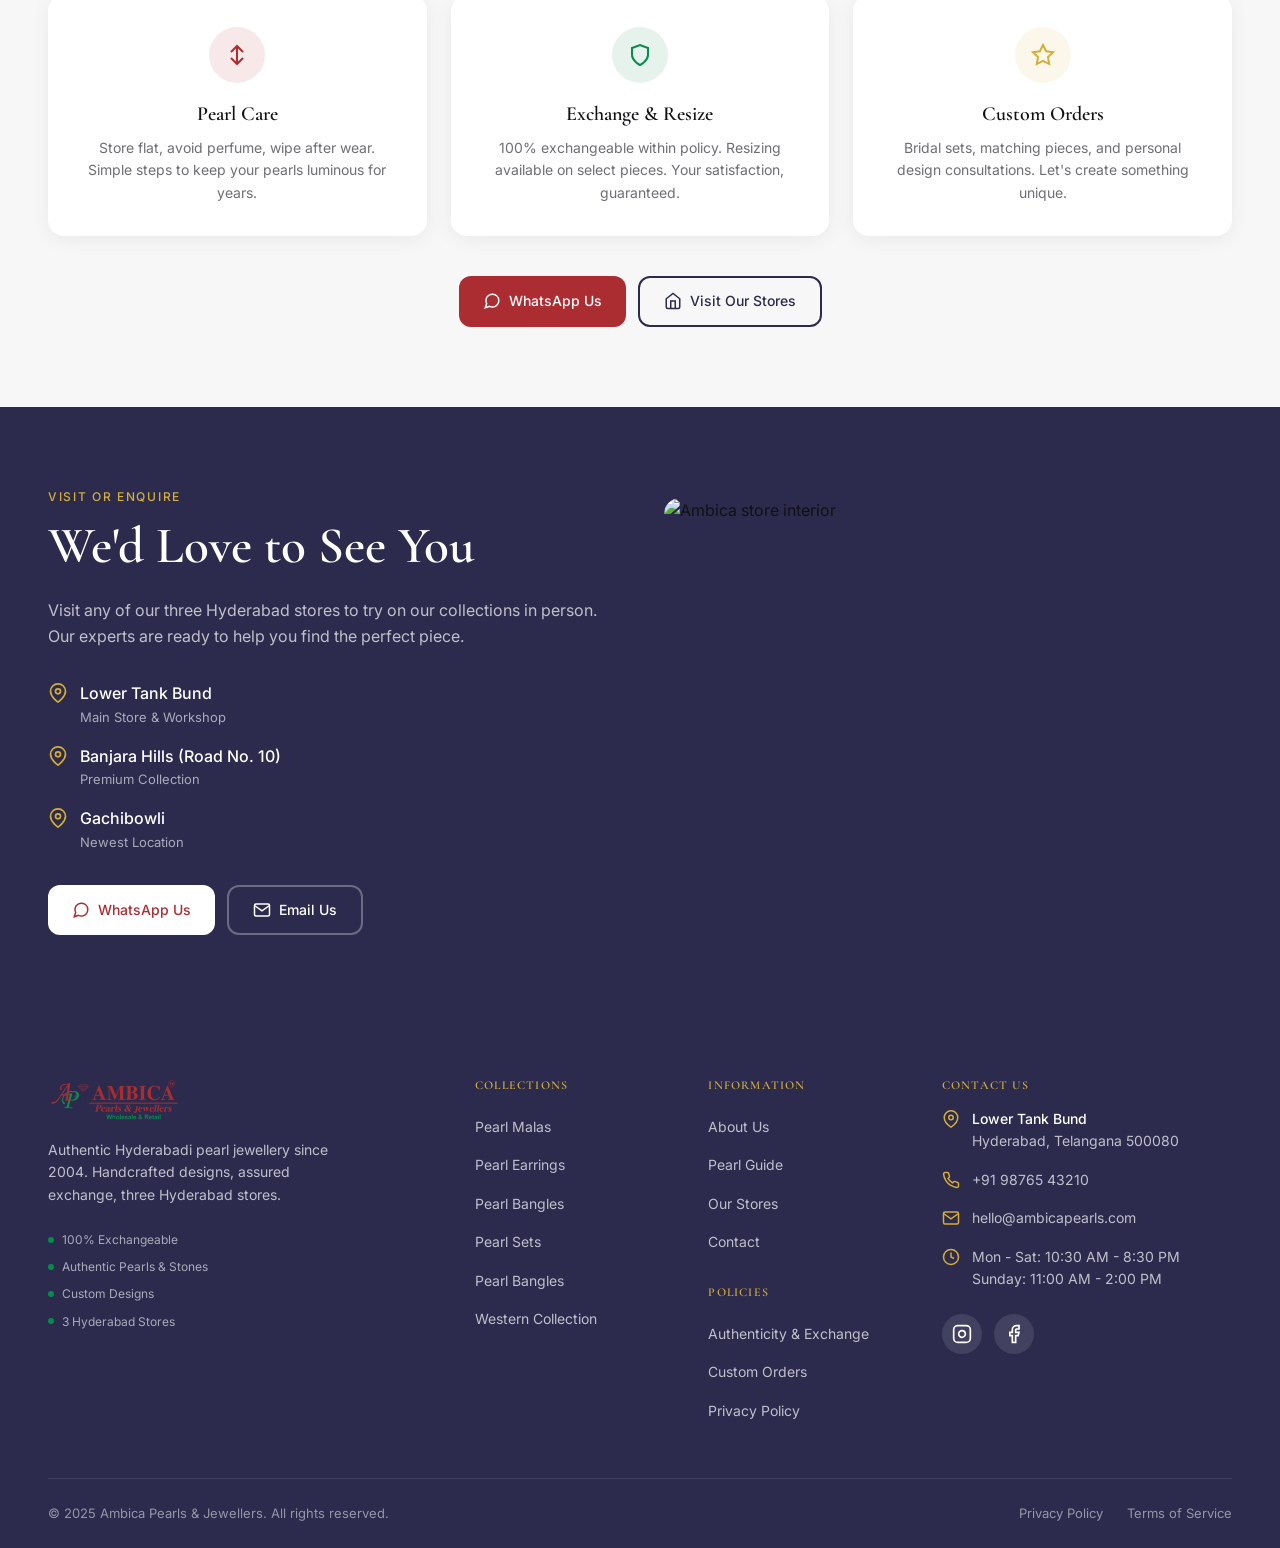
==== commit b0e3b6e1: "Convert men's collection page to pearl bangles collection - Rename category-mens.html to display Pea" ====
--- a/index.html
+++ b/index.html
@@ -827,7 +827,7 @@
                             <a href="category-earrings.html">Pearl Earrings</a>
                             <a href="category-bangles.html">Pearl Bangles</a>
                             <a href="category-sets.html">Pearl Sets</a>
-                            <a href="category-mens.html">Men's Collection</a>
+                            <a href="category-mens.html">Pearl Bangles</a>
                             <a href="category-western.html">Western Collection</a>
                         </div>
                     </div>
@@ -870,7 +870,7 @@
                 <a href="category-earrings.html">Pearl Earrings</a>
                 <a href="category-bangles.html">Pearl Bangles</a>
                 <a href="category-sets.html">Pearl Sets</a>
-                <a href="category-mens.html">Men's Collection</a>
+                <a href="category-mens.html">Pearl Bangles</a>
                 <a href="category-western.html">Western Collection</a>
             </div>
             <div class="mobile-section">
@@ -1371,7 +1371,7 @@
                     <a href="category-earrings.html">Pearl Earrings</a>
                     <a href="category-bangles.html">Pearl Bangles</a>
                     <a href="category-sets.html">Pearl Sets</a>
-                    <a href="category-mens.html">Men's Collection</a>
+                    <a href="category-mens.html">Pearl Bangles</a>
                     <a href="category-western.html">Western Collection</a>
                 </div>
                 
